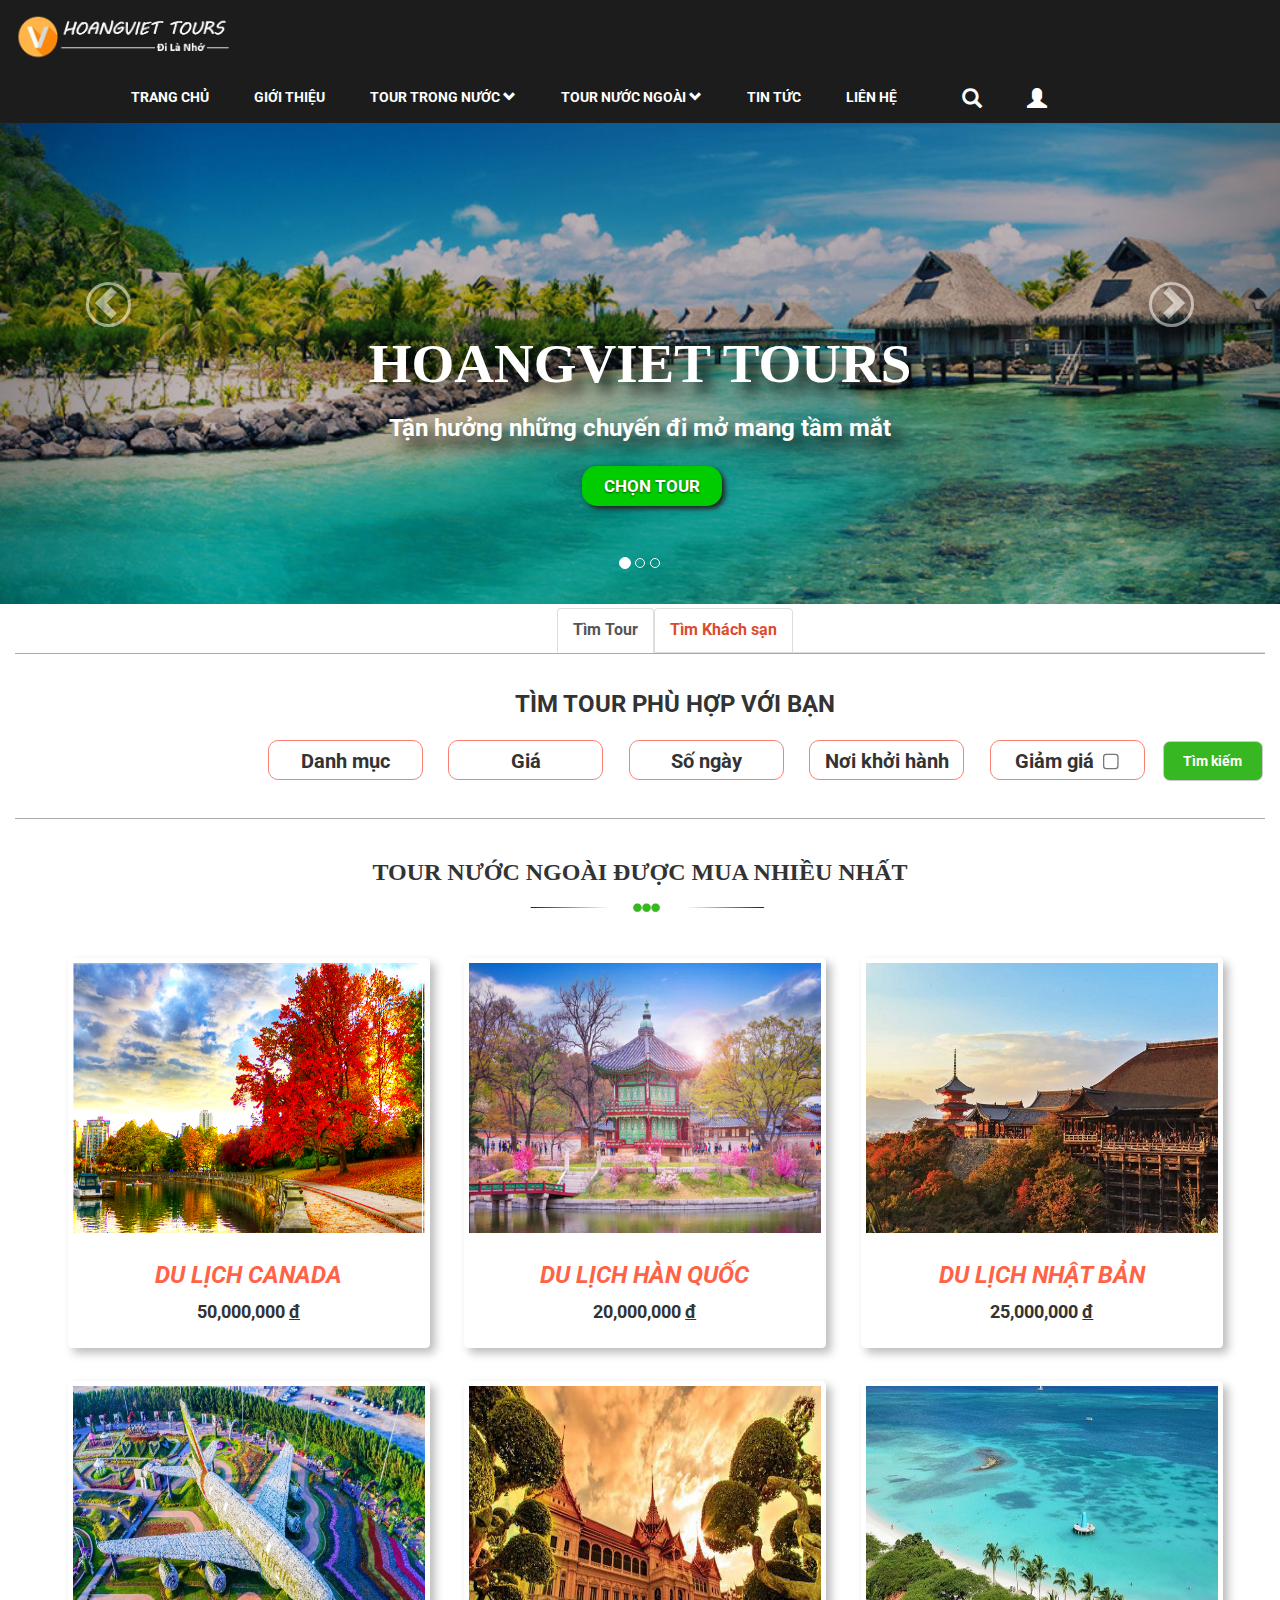
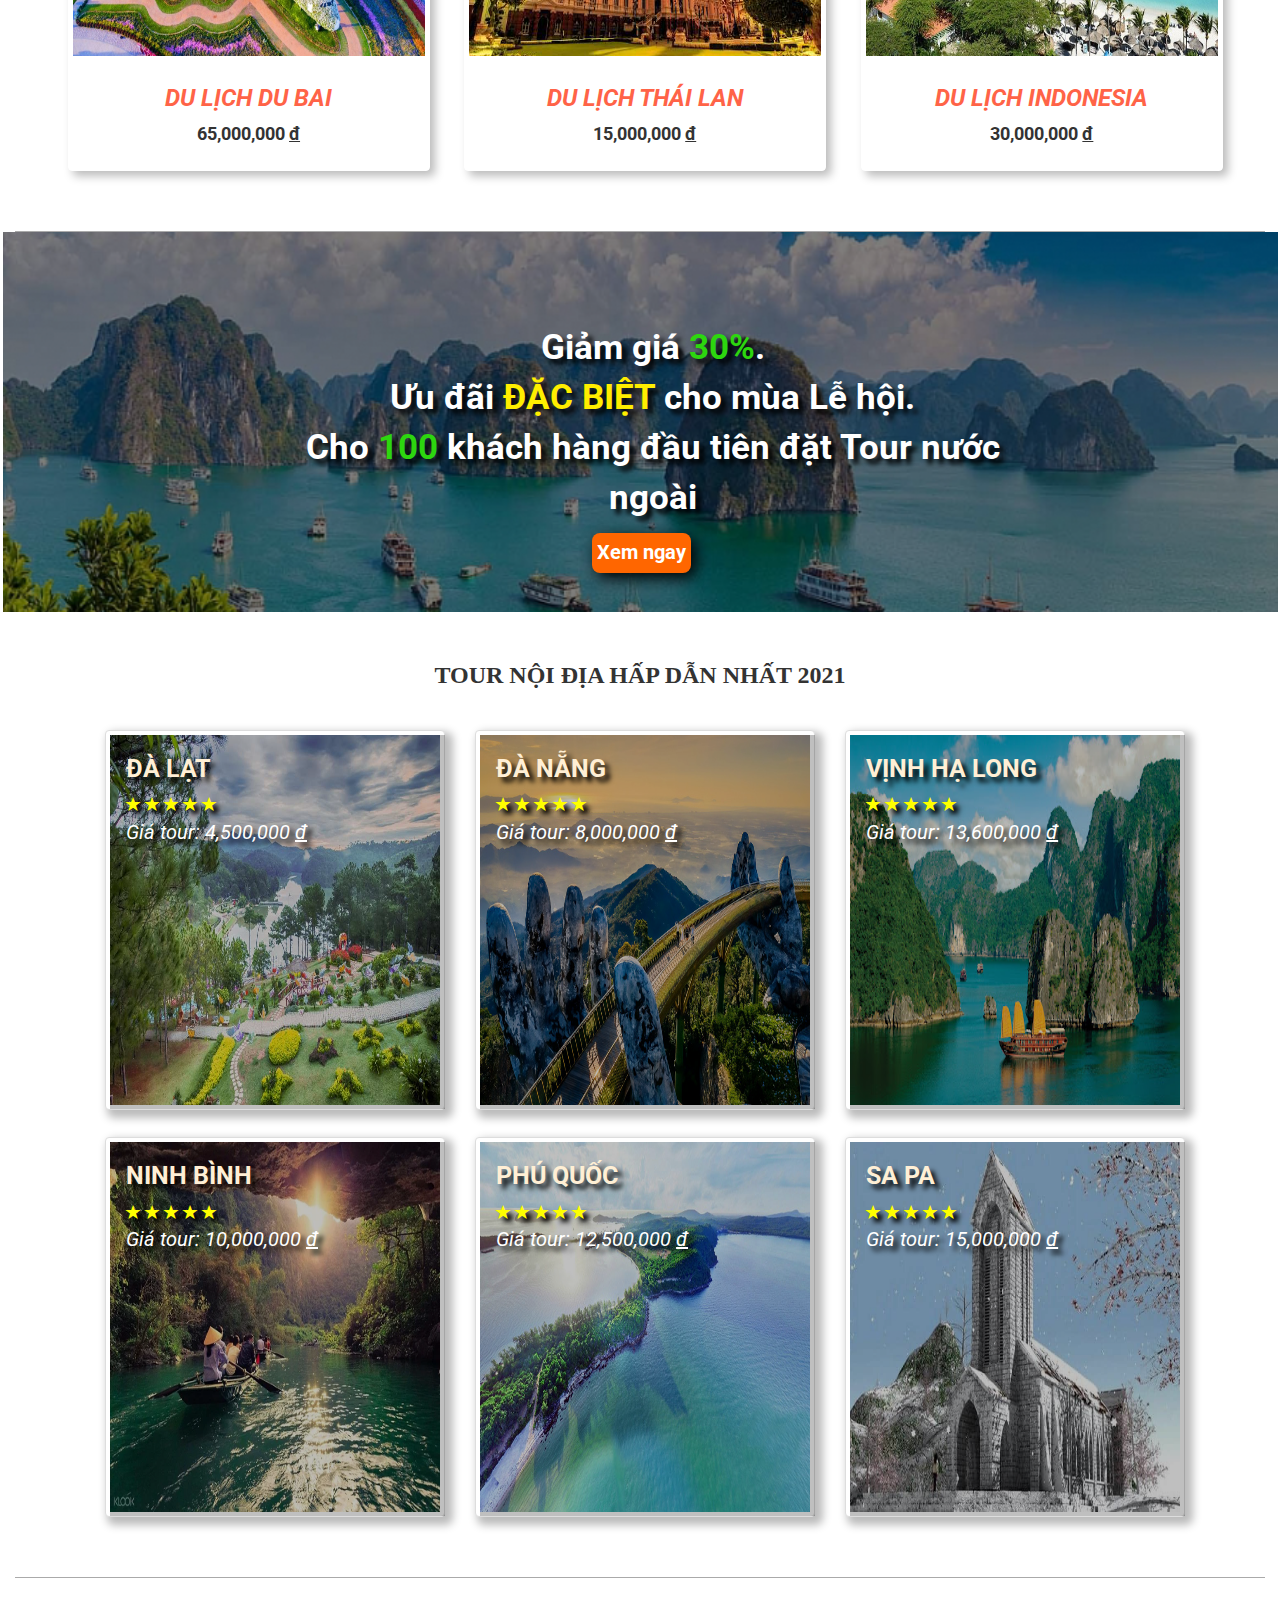
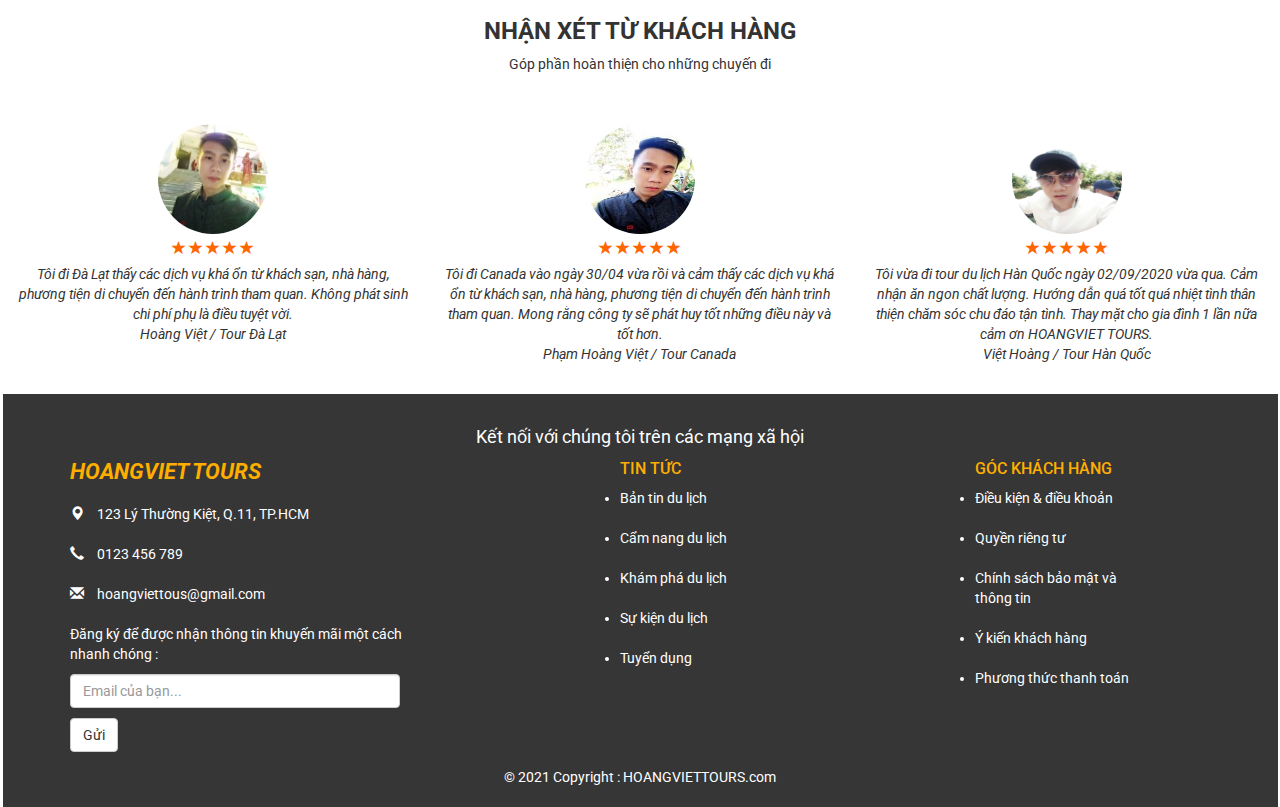
==== index.html @ 5789f484 "change file name Trangchu => index" ====
<!doctype html />
<html>
	<head>
		<meta charset=UTF-8>
		<meta name= "description" content = "Lập trình web font-end ">
		<meta name= "keywords" content= "HTML, CSS, XML, JavaScript">
		<meta name = "author" content = "Phạm Hoàng Việt">

		<link rel="icon" type="image/png" href="./image/v.png">
       <!--- <link rel="stylesheet" type="text/css" href="./css/dinhdang.css">-->

        <link rel="stylesheet" href="https://pro.fontawesome.com/releases/v5.10.0/css/all.css" integrity="sha384-AYmEC3Yw5cVb3ZcuHtOA93w35dYTsvhLPVnYs9eStHfGJvOvKxVfELGroGkvsg+p" crossorigin="anonymous"/>
        <link rel="stylesheet" href="./bootstrap-3.4.1-dist/css/bootstrap.css">
        <script src="./bootstrap-3.4.1-dist/js/jquery.min.js"></script>
        <script src="./bootstrap-3.4.1-dist/js/bootstrap.js"></script>
        <script src="./bootstrap-3.4.1-dist/js/less-1.7.0.min.js"></script>
       
		<title>Phạm Hoàng Việt </title>

<!----================================================================================================================-->
        <!--CSS-->
        <style>
            @import url('https://fonts.googleapis.com/css2?family=Roboto&display=swap');
            html,body{
                font-family: 'Roboto', sans-serif;
              /*font-family: 'Cabin', sans-serif;*/
                overflow-x: hidden;
            }
            *{
                margin: 0px;
                padding: 0px;
            }
/*================================================================================================================*/
     /* 1. định dạng phần navbar*/
            .navbar .menu .navbar-header img{    /*hình logo*/
                width: 220px;
                margin-top: 6%;
                margin-left: 6%;
            }
            .navbar .menu{
                height: 78px;
            }
            .navbar{
                background-color: #1C1C1C !important;
                width: 100%;
                position: fixed;
                border: 1px solid #1C1C1C;
                z-index: 10;
                border-radius: 0px;
 

            }
            .navbar-collapse .navbar-nav .nav-item .nav-link{  /*khoảng cách trái giữa các item navbar + màu chữ*/
                margin-right: 15px;
                color: #fff;
            }
            
         /*   .navbar-brand{           /*định dạng logo thương hiệu*
                margin-top: 10px;              
            }*/

        
            .navbar-collapse .navbar-nav .nav-item .icon{       /*kích thước 2 icon navbar*/
                font-size: 20px;
            }
            .navbar-collapse .navbar-nav{    /*thành phần menu cách trái*/
                position: relative;
                margin-left: 8%;
                margin-top: 1%;
            }
            .navbar-collapse .navbar-nav .nav-item .nav-link .glyphicon-chevron-down{        /* tour icon xổ xuống*/
                font-size: 13px;
            }

            .sub-timkiem{               /*thẻ li tìm kiếm*/
                position: relative;   
                margin-left: 20px;            
            }
            .o-timkiem{     /*phần tìm kiếm bị ẩn*/
                display: none;  /*ẩn ô tìm kiếm*/
                position: absolute;
                z-index: 1;

                width: 300px;
                height: 100px;
                background-color: #fff;
                margin-left: -170px;
                border-radius: 10px;
                box-shadow: 3px 3px 10px 2px #333333;
            }
            .o-timkiem input{       /*ô nhập nội dung tìm kiếm*/
                width: 190px;
                height: 40px;
                margin: 30px 0px 0px 20px;
                border: 2px solid #BEBEBE;
                border-radius: 5px;
               
            }
            .o-timkiem a .nut-tk{         /*nút bấm tìm kiếm*/
                width: 40px;
                height: 39px;
                background-color: #ffee00;
                padding-top: 12px;
                border-radius: 5px;
                box-shadow: 3px 3px 5px #b8b6b6;
                display: inline-block;      /*để định dạng chiều rộng*/
            }
            .o-timkiem a .nut-tk:hover{
                background-color: #e7d802;
            }
            .o-timkiem a .nut-tk .glyphicon-search{     /*icon tìm kiếm của phần ẩn*/
                margin-left: 13px;
                color: #000;
            }

            .sub-timkiem:hover .o-timkiem{      /*hover hiện ô tìm kiếm*/
                display: block;
    
            }

            .navbar-nav .nav-link::after{       /*tạo phần tử ảo after trên a */
                content: "";
                height: 5px;
                width: 0px;
                background: red;
                position: absolute;
                bottom: 8px;
                left: 0px;
                transition: 0.5s ease-in-out;
            }
            .navbar-nav .nav-link:hover::after{     /*hover vào phần tử ảo tác động đến a */
                width: 43%;
                transform:translateX(100%) ;
            }

            .sub-menu{                  /* đặt li TOUR TRONG NƯỚC làm móc cha */
                position: relative;
             /*   display: inline-block;*/
            }
            .dropdown-content{          /* ẩn nội dung dropdown */
                display: none;  
                position: absolute;
                z-index: 1;      /*để nội dung hiện nằm trên slide*/
            }
            .sub-menu:hover .dropdown-content{      /*hover hiện sub menu*/
                display: block;
            }

            .navbar-collapse .navbar-nav .nav-item .dropdown-content{   /*định dạng kích thước sub menu*/
                background-color: #000;
                width: 250px;
                height: 430px;
                padding: 20px;
                border-radius: 10px;
                border: 1.5px solid #DDDDDD;
            }
            .navbar-collapse .navbar-nav .nav-item .dropdown-content .dropdown-item{    /*định dạng text trong sub menu*/
                color: #fff;
                font-size: 15px;
                font-weight: bold;
                text-decoration: none;
                margin: 0px;
               
            }
            .navbar-collapse .navbar-nav .nav-item .dropdown-content .dropdown-item:hover{
                color:tomato;
            }

            /*icon user khách hàng*/
            .login{                     /*phần chứa icon và phần ẩn(đăng nhập + đăng ký)*/
                position: relative; 
            }
            .login .dk-and-dn{          /*phần ẩn 'đăng nhập + đăng ký' ẩn*/
                display: none;
                width: 150px;
                height: 100px;
                position: absolute;
                z-index: 1;
                background-color: #fff;
                margin-left: -80px;
                padding-top: 20px;
                border-radius: 10px;
            }
            .login .dk-and-dn p{    /*chữ đăng ký + đăng nhập*/
                color: #000;
                font-size: 16px;
                margin-left: 15px;
            }
            .login .dk-and-dn a{    /*thẻ a chứa chứa 2 chữ đăng ký + đăng nhập*/
                text-decoration: none; 
            }
            .login .dk-and-dn div:hover{  /*div chứa a (2 chữ)*/
                background-color: #DDDDDD;
            }
            .login:hover .dk-and-dn{    /*hover hiện option đăng nhập*/
                display: block;
            }

/*================================================================================================================*/
    /* 2. định dạng phần slide*/
            .carousel{  
                margin-left: -15px;     /*ép sát lề trái 15px*/
                margin-right: -15px;
                margin-top: -21px;
                margin-bottom: 20px;
                position: relative;
            }
            .carousel .carousel-inner .item::before{  /*làm mờ ảnh trong slide*/
                content:'';
                position: absolute;
                width: 100%;
                height:100%;
                background: rgba(0,0,0,0.25);
            }

            .item img{          /*định dạng ảnh trong slide*/
                width: 100%;                          
            } 

            .carousel .carousel-inner .item .carousel-caption h1{  /*định dạng text trên slide*/
                margin-top: -220px; 
                font-size: 55px;
                font-family: 'Dancing Script', cursive;
                text-shadow: 10px 10px 15px #000;
            }
            .carousel .carousel-inner .item .carousel-caption h3{
                text-shadow: 10px 10px 15px #000;
            }
            .carousel .carousel-inner .item .carousel-caption .chontour{    /* định dạng nút chọn tour*/
                width: 140px;
                height: 40px;
                margin-top: 25px;
                margin-left: 42.5%;
                background-color: #00CC00;
                border-radius: 15px;  
                box-shadow: 3px 3px 5px #222222; 
                padding-top: 8px;  

            }
            .carousel .carousel-inner .item .carousel-caption .chontour a{    /* định dạng chữ 'chọn tour' trong nút*/
                color: #fff;
                text-decoration: none;
                font-size: 17px;       
            }
            .carousel .carousel-inner .item .carousel-caption .chontour:hover{
                background-color: #34a320;      /*hover nút chọn tour*/
            }
            .carousel .carousel-control .glyphicon{     /*định dạng border cho icon điều khiển trên slide*/
                width: 45px;
                height: 45px;
                border:#fff 3.5px solid;
                border-radius: 50%;  
                font-size: 35px;                 
            }

            .carousel .carousel-indicators{     /*định dạng 3 chấm thành phần slide nằm dưới menu-top nav*/
                position: absolute;
                z-index:1;
            }
 
/*================================================================================================================*/
    /* 3. định dạng phần Tab*/
            .nav-tabs{      /*định dạng 2 lựa chọn tab*/
                margin-left: 43.5%;
                margin-top: -1.3%;
                text-align: center;                
            }
            .nav-tabs li{       /*định dạng nội dung 2 tab*/
                border:#AAAAAA 1px solid;
                border-top-left-radius: 5px;
                border-top-right-radius: 5px;
                font-size: 15px;
                font-weight: bold;
                margin-left: -2px;
                border: none;
            }
            .nav-tabs li a{     /*màu chữ 2 tab*/
                color:rgb(218, 76, 50);
                border: 1px solid #dddddd;
                font-size: 16px;
            }
            .nav-tabs li a:hover{       /* hover 2 tab*/
                color: #fff;
                background-color: #37b721;
            }

            .tab-content{       /*định dạng nội dung của tab*/
                background-color:#fff ;
                position: relative;
                border-bottom: 1.5px solid #AAAAAA;
                border-top: 1.5px solid #AAAAAA;
            } 
            .tab-content .tab-pane{     /*phần chứa all nội dung tab*/
                margin-left: 40%;
                padding-bottom: 3%;
            }
            .tab-content .tab-pane .form-check{     /*định dạng cho phần tử tab*/
                border: 1px solid salmon;
                margin-left: 3%;
                width: 155px;
                height: 40px;
                padding-top: 0.8%;
                display: inline-block;
                font-size: 20px;
                font-weight: bold;
                text-align: center;
                border-radius: 10px;
            }
            .tab-content .tab-pane .danhmuc{      /*định dạng phần tử danh mục */
                margin-left: -33%;
            }

            .tab-content .tab-pane .tab-tieude{     /*định dạng cho tiêu đề tìm tour h3*/
                margin-top: 5%;
                margin-bottom: 3%;
            }
            .tab-content .tab-pane .tab-tieude-1{     /*định dạng cho tiêu đề tìm khách sạn h3*/
                margin-top: 5%;
                margin-left: -30px;
                margin-bottom: 3%;
            }
            .form-check{                  /* đặt div form-check làm móc cha */
                position: relative;
               /* display: inline-block;*/
            }


            .tab-content .tab-pane .option{          /* định dạng phần tử ẩn */
                background-color: #F5F5F5;
                border: 1px solid salmon;
                border-radius: 10px;
                width: 250px;
                height: 300px;
                padding-top: 10px;
                font-size: 16px;
                display: none;      /* ẩn nội dung check */
                position: absolute;
                z-index: 1; 
                margin-top: -5px;  /*để nội dung hiện nằm trên */
            }

            .tab-content .tab-pane .option .gia{    /*định dạng nội dung giá*/
                text-align-last: justify;      /*canh đều phía sau nội dung*/
                margin-left: 10px;
                margin-top: 10px;
            }
          
            .tab-content .tab-pane .option label{       /*canh trái all nội dung check*/
                margin-left: -40px;
            }

            .tab-content .tab-pane .option .checkbox .sub{  /*định dạng nội dung sub checkbox*/
                margin-left: 110px;
                text-align: justify; 
                
            }
            .tab-content .tab-pane .songay{    /*định dạng cho khung ẩn số ngày*/
                width: 200px;
                height: 290px;
            }
            .tab-content .tab-pane .option .songay .sub div{    /*khoảng cách trái của item 'số ngày' */
                margin-left: -30px;  
                margin-bottom: 10px;         
            }
            .tab-content .tab-pane .nkh{  /*định dạng khung ẩn nơi khởi hành*/  
                height: 110px;
                width: 200px;
            }
            .tab-content .tab-pane .nkh .sub div{    /*khoảng cách trái của item 'nơi khởi hành' */
                margin-left: -30px;           
            }

            .tab-content .tab-pane .giamgia input[type="checkbox"]{  /*kích thước ô check giảm giá*/
                zoom: 1.3;
                margin-left: 3px;
                margin-top: -2px;
                vertical-align: middle;      /*định dạng cho ô style check nằm giữa với text*/
            }

            .form-check:hover .option{      /*hover hiện danh sách check*/
                display: block;
            }

            .tab-pane .timkiem{     /*định dạng nút tìm kiếm tour*/
                background-color:#37b721;
                color: white;
                font-weight: bold;
                width: 100px;
                height: 40px;
                margin-top: -0.9%;
                margin-left: 2%;
                border-radius: 7px;
            }

            .tab-pane .timkiem-ks{     /*nút tìm kiếm khách sạn*/
                background-color:#37b721;
                color: white;
                font-weight: bold;
                width: 100px;
                height: 40px;
                margin-top: -8px;
                margin-left: 2%;
                border-radius: 7px;
            }
            .tab-pane .timkiem-ks:hover{       /*hover nút tìm kiếm-khách sạn*/
                background-color: #ff6600;
                color: #000;
            }
            .tab-pane .timkiem:hover{       /*hover nút tìm kiếm-tour*/
                background-color: #ff6600;
                color: #000;
            }

            .tab-content .tab-pane .loai-ks{    /*định dạng cho khung ẩn loại khách sạn*/
                width: 230px;
                height: 200px;
            }
            .tab-content .tab-pane .option .checkbox .sub-2{  /*định dạng nội dung loại khách sạn sub checkbox*/
                margin-left: 80px;
                text-align: justify;           
            }
            .tab-content .tab-pane .loai-giuong{        /*định dạng khung ẩn loại giường*/
                height: 110px;
                width: 180px;
            }
            .tab-content .tab-pane .loai-khachsan{      /*khoảng cách trái của phần tử loại khách sạn*/
                margin-left: -13%;
            }
            .tab-content .tab-pane .form-check:hover{    /*hover đổi màu nút nội trong tab*/
                background-color: #FFFF99;  
            }

/*================================================================================================================*/
     /* 4. định dạng thumbnail hộp thông tin sản phẩm*/

            .content-sanpham .row{      /*định dạng 2 khối row*/
               margin-left: 3%;
               margin-top: 1%;
            }

            .content-sanpham .row .thumbnail-sanpham .thumbnail{    /*định dạng cho khối thumbnail*/
                width: 95.5%;  

                border: 1px solid white;
                box-shadow: 5px 5px 10px #BBBBBB;  

            }
            .content-sanpham .row .thumbnail-sanpham .thumbnail a img{  /*hình sản phẩm*/
                width: 100%;
                height: 270px;
            }
            .content-sanpham .row .thumbnail-sanpham .nhatban{      /*khoảng cách trái thumbnail nhật bản*/
                margin-left: -25px;
            }
            .content-sanpham .row .thumbnail-sanpham .indo{      /*khoảng cách trái thumbnail indo*/
                margin-left: -25px;
            }
            .content-sanpham .row .thumbnail-sanpham .hanquoc{      /*khoảng cách trái thumbnail hàn quốc*/
                margin-left: -13px;
            }
            .content-sanpham .row .thumbnail-sanpham .thailan{      /*khoảng cách trái thumbnail thái lan*/
                margin-left: -13px;
            }
            .content-sanpham .row .thumbnail .caption{      /*định dạng nội dung caption*/
                text-align: center;
            }

            .content-sanpham .row .thumbnail-sanpham .thumbnail .caption h3{ /*màu chữ caption*/
                color:tomato;
            }
            .content-sanpham .row .thumbnail-sanpham .thumbnail .caption p{  /*định dạng giá tiền*/
                font-size: 18px;
            }

            .content-sanpham .tieude-sanpham{   /*định dạng tiêu đề "tour mua nhiều nhất"*/
                font-family: 'Dancing Script', cursive;
                text-align: center;
                padding-top: 20px;                
            }
            .content-sanpham .image-khoangcach img{     /*hình khoảng cách*/
                width: 20%;
                margin-left: 40.6%;       
                margin-bottom: 2%;
            }
            .content-sanpham .row .thumbnail-sanpham .thumbnail a img:hover{    /*hover phóng to hình*/
                transform:scale(1.05);
                transition: linear 0.4s;
                border-radius: 27%;               
            }

            .content-sanpham{       /*đường kẻ cuối thành phần sản phẩm nước ngoài*/
                border-bottom: 1.5px solid #AAAAAA;
                padding-bottom: 40px;
            }

/*================================================================================================================*/
    /* 5. định dạng phần khuyến mãi*/

            .container-khuyenmai{
                position: relative;
                width: 102%;        /*tạo full màn hình theo chiều ngang*/
                margin-left: -1%;
                
            }
            .container-khuyenmai .image-km{     /*định dạng hình nền khối khuyến mãi*/
                background-image: url('./image/12.png');
                background-size: cover;
                width: 100%;
                height: 380px;
            }

            .container-khuyenmai .image-km::before{  /*làm mờ ảnh */
                content:'';
                position: absolute;
                width: 100%;
                height:100%;
                background: rgba(0,0,0,0.5);
            }
            .container-khuyenmai .content-km{       /*định dạng khối nội nội dung*/
                position: absolute;
                width: 60%;
                top: 24%;
                left: 21%;
                text-align:center;
                font-size: 35px;
                color: #fff;
                text-shadow: 5px 5px 5px #000;
            }
            .container-khuyenmai .content-km .nut-link{     /*định dạng nút link 'xem ngay' */
                width: 13%;
                height: 40px;
                margin-left: 42%;
                padding-top: 5px;
                font-size: 20px;
                background-color: #ff6600;
                border-radius: 8px;
                box-shadow: 5px 5px 15px #000;
            }
            .container-khuyenmai .content-km .nut-link a{    /*edit chữ 'xem ngay' */
                color: #fff;
                text-decoration: none;
                text-shadow: none; /*bỏ đổ bóng */

            }

            .container-khuyenmai .content-km .nut-link:hover{   /*hover đỏi màu nút link "xem ngay"*/
                background-color: #c24f03;
            }
            .container-khuyenmai .content-km span{ /*màu của text " 30% + 100 khách hàng"*/
                color:#2dd60f;
            }
            .container-khuyenmai .content-km .uudai{ /*màu của text "ưu đải" */
                color:#ffee00;
            }

 /*================================================================================================================*/
    /* 6. định dạng phần tour nội địa*/
            
            .sanpham-trongnuoc .tieude-sp-tn{      /*định dạng 2 khối row*/
                font-family: 'Dancing Script', cursive;
                margin-top: 4%;
                text-align: center;
            }
            .sanpham-trongnuoc .slide-tour-noidia .r1{      /*định dạng row 1 */
                padding-top: 2.5%;
                padding-bottom: 3%;
            }
            .sanpham-trongnuoc .slide-tour-noidia .row{ /*KHẢNG CÁCH TRÁI CỦA 2 ROW*/
                margin-left: 6%;
            }

            .sanpham-trongnuoc .slide-tour-noidia .row .content-row{    /*định dạng khung chứa hình*/
                width: 31.1%;
                height: 370px;
            }

            .sanpham-trongnuoc .slide-tour-noidia .row .content-row .thumbnail .hinh img{ /*định dạng hình*/
                width: 100%;
                height: 370px;
            }
            .sanpham-trongnuoc .slide-tour-noidia .row .content-row .thumbnail{
                box-shadow: 5px 5px 8px 3px #BBBBBB;
                position: relative;   /*đặt thẻ a thumbnail làm móc để định dạng chứ nằm trên hình*/
            }
            .sanpham-trongnuoc .slide-tour-noidia .row .content-row .thumbnail .caption-noidia{
                position: absolute;     /*định dạng nội dung trên hình*/
                top: 0;
                left: 0;
                color: #fff;
                margin-left: 20px;      
                margin-top: 20px;
                font-size: 20px;
                text-shadow: 5px 5px 5px #000;
            }
            .sanpham-trongnuoc .slide-tour-noidia .row .content-row .thumbnail .hinh:hover{
                transform: scale(1.05);             /*hover hiệu ứng ảnh*/
                transition: linear 0.5s;
            }
            .sanpham-trongnuoc .slide-tour-noidia .row .content-row .thumbnail .hinh::before{  
                /*làm mờ ảnh trong slide*/
                content:'';
                position: absolute;
                width: 99%;
                height: 99%;
                background: rgba(0,0,0,0.25);
            }
            .sanpham-trongnuoc .slide-tour-noidia .row .content-row .thumbnail .caption-noidia .ten{
                color:#FFEFD5;      /*ĐỊNH DẠNG TÊN TỈNH*/
                font-size: 25px;
            }
            .sanpham-trongnuoc .slide-tour-noidia .row .content-row .thumbnail .caption-noidia .icon-danhgia{
                color: #FFFF00;
                font-size: 15px;
            }
            .sanpham-trongnuoc{
                border-bottom: 1px solid #AAAAAA;
                padding-bottom: 70px;
            }

/*================================================================================================================*/
    /* 7. phần nhận xét của khách hàng*/
            .nhanxet{
              /*  background-color: #DDDDDD;*/
                padding-top: 20px;
                padding-bottom: 20px;
              /*  border-bottom: #AAAAAA 2px solid;*/
            }
            .nhanxet .tieude-nx{    /*tiêu đề*/
                text-align: center;
                padding-bottom: 40px;
            }
            .nhanxet .avatar .row .anh{
                text-align: center;
            }
            .nhanxet .avatar .row .anh img{      /*hình*/
                width: 110px;
                height: 110px;
            }
            .nhanxet .avatar .row .anh .danhgia-nx{ /* icon đánh giá*/
                color:#ff6600;
                margin-top: 5px;
                margin-bottom: 5px;;
            }

/*================================================================================================================*/
        /* 8. fooer*/

            /*phần icon liên kết mạng xã hội*/
            .d-flex{
                padding-top: 30px;
                width: 102%;
                margin-left: -1%;
                background-color: #363636;
            }
            .d-flex .d-lg-block span{   /*tiêu đề liên kết mạng xã hội*/
                font-size: 18px;
                color: #fff;
            }
            .d-flex .icon-mangxakoi .text-reset .fab{   /*định dạng icon mạng xã hội*/
                font-size: 30px;
                margin: 20px;
                color: #BEBEBE;
                 
            }
            .d-flex .icon-mangxakoi .text-reset .fa-facebook-f:hover{
                color: #4064ac;     /*hover icon*/
            }
            .d-flex .icon-mangxakoi .text-reset .fa-twitter:hover{
                color: #1c9cea;     /*hover icon*/
            }
            .d-flex .icon-mangxakoi .text-reset .fa-google:hover{
                color: #dd4b39;     /*hover icon*/
            }
            .d-flex .icon-mangxakoi .text-reset .fa-instagram:hover{
                color: #ad30b7;     /*hover icon*/
            }
            .d-flex .icon-mangxakoi .text-reset .fa-youtube:hover{
                color: #ff0000;     /*hover icon*/
            }

            /*phần thông tin công ty*/
            .all-thongtin{
                color:#fff;
                background-color: #363636;
                width: 102%;
                margin-left: -1%;
               /* padding-top: 0px;*/
            }
            .all-thongtin .container .row .thongtin-lienhe{ /*phần khung chứa thông tin liên hệ công tin*/
                text-align:initial;
                
            }
            .all-thongtin .container .row .thongtin-lienhe h6{
                font-size: 22px;        /*tên công ty*/
                padding-bottom: 10px;
                color:rgb(255, 174, 0);
            }
            .all-thongtin .container .row .thongtin-lienhe .link-lienhe a{
                text-decoration: none;      /*phần link liên hệ của công ty*/
                margin-left: 10px;
                color:#fff;
            }
            .all-thongtin .container .row .thongtin-lienhe .link-lienhe a:hover{
                color:rgb(255, 174, 0);        /* hover phần link liên hệ của công ty*/
            }
            .all-thongtin .container .row .thongtin-lienhe .form-group{
                width: 330px;   /*form email*/
            }
            .all-thongtin .container .row .thongtin-lienhe .form-group button{
                margin-top: 10px;       /*nút gửi*/
            }
            .all-thongtin .container .row .thongtin-lienhe .form-group button:hover{
                background-color: rgb(255, 174, 0);
            }


            /*phần 'tin tức' + 'góc khách hàng'*/
            .all-thongtin .container .row .tieude-tt{   /*phần khung chứa 'tin tức' + 'góc khách hàng' + 'tour phổ biến'*/
                text-align: initial;
                margin-left: 160px;

            }
            .all-thongtin .container .row .tieude-tt h6{   /*chữ tin tức*/
                font-size: 16px;
                color:rgb(255, 174, 0);
            }

            .all-thongtin .container .row .tieude-tt ul li a{  
                text-decoration: none;      /*định dạng thẻ a chung cho 'tin tức' và 'khách hàng'*/
                color: #fff;
            }
            .all-thongtin .container .row .tieude-tt ul li a:hover{
                color:rgb(255, 174, 0);
            }

            /*phần bản quyền*/
            footer .banquyen{
                padding-bottom: 20px;
                background-color: #363636;
                color: #fff;
                width: 102%;
                margin-left: -1%;
            }

        </style>
	</head>

	<body>
         <!-- slide chuyển ảnh + navbar -->
<!--================================================================================================================================-->
              <!-- 1. menu navbar header-->
            <nav class="navbar navbar-default sticky-top">
                <div class="menu">
                    <div class="navbar-header">
                        <button type="button" class="navbar-toggle collapsed" data-toggle="collapse" data-target="#bs-example-navbar-collapse-1" aria-expanded="false">
                            <span class="sr-only">Toggle navigation</span>
                            <span class="icon-bar"></span>
                            <span class="icon-bar"></span>
                            <span class="icon-bar"></span>
                        </button>
                        <a href="./admin.html"><img src="./image/logo_dark.PNG"></img></a>
                     <!----   <a class="navbar-brand" href="#">HOANGVIET TOURS</a>-->
                    </div>

                    <div class="collapse navbar-collapse" id="bs-example-navbar-collapse-1">
                          <ul class="nav navbar-nav">
                                <li class="nav-item">
                                    <a class="nav-link trangchu" href="#"><b>TRANG CHỦ</b></a>
                                </li>
                                <li class="nav-item">
                                    <a class="nav-link gioithieu" href="#"><b>GIỚI THIỆU</b></a>
                                </li>
                                <li class="nav-item sub-menu">
                                    <a class="nav-link" href="#"><b>TOUR TRONG NƯỚC</b>
                                        <span class="glyphicon glyphicon-chevron-down" aria-hidden="true"></span>
                                    </a>
                                    <div class="dropdown-content">
                                        <a class="dropdown-item" href="#">Du lịch Phú Quốc</a>
                                        <div class="dropdown-divider"><hr></div>
                                        <a class="dropdown-item" href="#">Du lịch Đà Lạt</a>
                                        <div class="dropdown-divider"><hr></div>
                                        <a class="dropdown-item" href="#">Du lịch Hạ Long</a>
                                        <div class="dropdown-divider"><hr></div>
                                        <a class="dropdown-item" href="#">Du lịch Côn Đảo</a>
                                        <div class="dropdown-divider"><hr></div>
                                        <a class="dropdown-item" href="#">Du lịch SaPa</a>
                                        <div class="dropdown-divider"><hr></div>
                                        <a class="dropdown-item" href="#">Du lịch Ninh Bình</a>
                                        <div class="dropdown-divider"><hr></div>
                                        <a class="dropdown-item" href="./sanpham_trongnuoc.html">Du lịch Đà Nẵng</a>
                    
                                    </div>
                                </li>
                                <li class="nav-item sub-menu">
                                    <a class="nav-link" href="./danhmucsanpham.html"><b>TOUR NƯỚC NGOÀI</b>
                                        <span class="glyphicon glyphicon-chevron-down" aria-hidden="true"></span>
                                    </a>
                                    <div class="dropdown-content">
                                        <a class="dropdown-item" href="./sanpham.html">Du lịch Hàn Quốc</a>
                                        <div class="dropdown-divider"><hr></div>
                                        <a class="dropdown-item" href="#">Du lịch Nhật Bản</a>
                                        <div class="dropdown-divider"><hr></div>
                                        <a class="dropdown-item" href="#">Du lịch Canada</a>
                                        <div class="dropdown-divider"><hr></div>
                                        <a class="dropdown-item" href="#">Du lịch Thái Lan</a>
                                        <div class="dropdown-divider"><hr></div>
                                        <a class="dropdown-item" href="#">Du lịch Singapore</a>
                                        <div class="dropdown-divider"><hr></div>
                                        <a class="dropdown-item" href="#">Du lịch Indonesia</a>
                                        <div class="dropdown-divider"><hr></div>
                                        <a class="dropdown-item" href="#">Du lịch DuBai</a>
                                    </div>
                                </li>   
                                <li class="nav-item">
                                    <a class="nav-link" href="#"><b>TIN TỨC</b></a>
                                </li>
                                <li class="nav-item lienhe">
                                    <a class="nav-link" href="#"><b>LIÊN HỆ</b></a>
                                </li>

                                <li class="nav-item sub-timkiem">
                                   
                                        <a class="nav-link icon icon1" href="#">
                                            <span class="glyphicon glyphicon-search" aria-hidden="true"></span>                            
                                        </a>

                                        <div class="o-timkiem"> <!--ẩn-->
                                            <input type="text" name="o-timkiem" id="o-timkiem" placeholder="  Nhập nội dung..." />
                                            <a href="#">
                                                    <span class="nut-tk">
                                                        <span class="glyphicon glyphicon-search" aria-hidden="true"></span>
                                                    </span>
                                            </a> 
                                        </div>
                                   
                                </li>
                                <li class="nav-item login">
                                    <a class="nav-link icon icon2" href="#">
                                        <span class="glyphicon glyphicon-user" aria-hidden="true"></span>
                                    </a>

                                    <div class="dk-and-dn">
                                        <div>
                                            <a href="./khachhang_dangnhap.html">
                                                
                                                <p><span class="glyphicon glyphicon-log-in" aria-hidden="true"></span>&nbsp; Đăng nhập</p>
                                            </a>
                                        </div>
                                        <div>
                                        <a href="./khachhang_dangky.html"><p><i class="fas fa-plus"></i>&nbsp; Tạo tài khoản</p></a>
                                        </div>
                                    </div>
                                </li>
                          </ul>
                          
                    </div>
                </div> <!-- /.container-fluid -->
            </nav>
        
<!--================================================================================================================================-->
              <!-- 2. Carousel -->
         <div class="container-fluid">
            <div id="carousel-example-generic" class="carousel slide" data-ride="carousel">
                <!-- Indicators -->
                <ol class="carousel-indicators">
                    <li data-target="#carousel-example-generic" data-slide-to="0" class="active"></li>
                    <li data-target="#carousel-example-generic" data-slide-to="1"></li>
                    <li data-target="#carousel-example-generic" data-slide-to="2"></li>
                </ol>
            
                <!-- Wrapper for slides -->
                <div class="carousel-inner" role="listbox">
                    <div class="item">
                        <img src="./image/2.png" alt="...">
                        <div class="carousel-caption">
                            <h1><b>HOANGVIET TOURS</b></h1>
                            <h3><b>Tận hưởng những chuyến đi mở mang tầm mắt</b></h3>
                            <div class="chontour">
                                <a href="./danhmucsanpham.html"><b>CHỌN TOUR</b></a>
                            </div>
                        </div>
                    </div>
                    <div class="item active">
                        <img src="./image/3.png" alt="...">
                        <div class="carousel-caption">
                            <h1><b>HOANGVIET TOURS</b></h1>
                            <h3><b>Tận hưởng những chuyến đi mở mang tầm mắt</b></h3>
                            <div class="chontour">
                                <a href="./danhmucsanpham.html"><b>CHỌN TOUR</b></a>
                            </div>
                        </div>
                    </div>               
                    <div class="item">
                        <img src="./image/4.png" alt="...">
                        <div class="carousel-caption">
                            <h1><b>HOANGVIET TOURS</b></h1>
                            <h3><b>Tận hưởng những chuyến đi mở mang tầm mắt</b></h3>
                            <div class="chontour">
                                <a href="./danhmucsanpham.html"><b>CHỌN TOUR</b></a>
                            </div>
                        </div>
                    </div>
                </div>
            
                <!-- Controls -->
                <a class="left carousel-control" href="#carousel-example-generic" role="button" data-slide="prev">
                    <span class="glyphicon glyphicon-chevron-left" aria-hidden="true"></span>
                    <span class="sr-only">Previous</span>
                </a>
                <a class="right carousel-control" href="#carousel-example-generic" role="button" data-slide="next">
                    <span class="glyphicon glyphicon-chevron-right" aria-hidden="true"></span>
                    <span class="sr-only">Next</span>
                </a>
            </div>
        </div>

<!--================================================================================================================================-->
         <!-- 3. Nav tabs -->

        <div class="col-md-12">
            <ul class="nav nav-tabs" role="tablist">
                <li role="presentation" class="active">
                    <a href="#timtour" aria-controls="home" role="tab" data-toggle="tab">Tìm Tour</a>
                </li>
                <li role="presentation">
                    <a href="#hotel" aria-controls="profile" role="tab" data-toggle="tab">Tìm Khách sạn</a>
                </li>
            </ul>
        
            <!--nội dung Tab panes -->
            <div class="tab-content">
                <div role="tabpanel" class="tab-pane active" id="timtour">
                    <h3 class="tab-tieude td-1"><b>TÌM TOUR PHÙ HỢP VỚI BẠN</b></h3>
                    <div class="form-check danhmuc">
                        <p>Danh mục</p>
                        <div class="option">
                            <label class="checkbox check danhmuc-1">
                                <input id="danhmuc" type="checkbox" name="danhmuc" value="danhmuc"/> 
                                Trong nước <br>
                                <div class="sub">
                                    <div>  
                                        <input id="diadiem" type="checkbox" name="diadiem" value="diadiem"/> 
                                        <span>Phú Quốc</span>
                                    </div> 
                                    
                                    <div>  
                                        <input id="diadiem" type="checkbox" name="diadiem" value="diadiem"/> 
                                        <span>Đà Lạt</span>
                                    </div> 
                                    <div>  
                                        <input id="diadiem" type="checkbox" name="diadiem" value="diadiem"/> 
                                        <span>Côn Đảo</span>
                                    </div> 
                                    <div>  
                                        <input id="diadiem" type="checkbox" name="diadiem" value="diadiem"/> 
                                        <span>Đà Nẵng</span>    
                                    </div> 
                                </div> 

                                <br>

                                <input id="danhmuc" type="checkbox" name="danhmuc" value="danhmuc"/> 
                                Ngoài nước 
                                <div class="sub">
                                    <div>  
                                        <input id="diadiem" type="checkbox" name="diadiem" value="diadiem"/> 
                                        <span>Hàn Quốc</span>
                                    </div> 
                                    <div>  
                                        <input id="diadiem" type="checkbox" name="diadiem" value="diadiem"/> 
                                        <span>Nhật Bản</span>
                                    </div> 
                                    <div>  
                                        <input id="diadiem" type="checkbox" name="diadiem" value="diadiem"/> 
                                        <span>Canada</span>
                                    </div> 
                                    <div>  
                                        <input id="diadiem" type="checkbox" name="diadiem" value="diadiem"/> 
                                        <span>Thái Lan</span>    
                                    </div> 
                                </div>                
                            </label>
                        </div>
                    </div>
                    <div class="form-check">
                        <p>Giá</p>
                        <div class="option">
                            <label class="checkradio check gia">
                                <input type="radio" name="gia" value="gia" id="gia"/>
                                <span>1.000.000đ - 2.000.000đ</span>
                                <br>
                                <br>
                                <input type="radio"  name="gia" value="gia" id="gia"/>
                                <span>2.100.000đ - 5.000.000đ</span>
                                <br>
                                <br>
                                <input type="radio"  name="gia" value="gia" id="gia"/>
                                <span>5.100.000đ - 10.000.000đ</span>
                                <br>
                                <br>
                                <input type="radio"  name="gia" value="gia" id="gia"/>
                                <span>10.100.000đ - 20.000.000đ</span>
                                <br>
                                <br>
                                <input type="radio"  name="gia" value="gia" id="gia"/>
                                <span>20.100.000đ - 30.000.000đ</span>
                                <br>
                                <br>
                                <input type="radio"  name="gia" value="gia" id="gia"/>
                                <span>30.100.000đ - 50.000.000đ</span>
                                
                            </label>
                        </div>
                    </div>
                    <div class="form-check">
                        <p>Số ngày</p>
                        <div class="option songay">
                            <label class="checkbox check songay">
                                <div class="sub">
                                    <div>  
                                        <input id="songay" type="checkbox" name="songay" value="songay"/> 
                                        <span> Tour 4 ngày</span>
                                    </div>
                                    <br> 
                                    <div>  
                                        <input id="songay" type="checkbox" name="songay" value="songay"/> 
                                        <span>Tour 7 ngày</span>
                                    </div> 
                                    <br> 
                                    <div>  
                                        <input id="songay" type="checkbox" name="songay" value="songay"/> 
                                        <span>Tour 10 ngày</span>    
                                    </div> 
                                    <br> 
                                    <div>  
                                        <input id="songay" type="checkbox" name="songay" value="songay"/> 
                                        <span>Tour 15 ngày</span>    
                                    </div>
                                    <br>  
                                    <div>  
                                        <input id="songay" type="checkbox" name="songay" value="songay"/> 
                                        <span>Tour 30 ngày</span>    
                                    </div> 
                                </div>        
                            </label>
                        </div>
                    </div>
                    <div class="form-check">
                        <p>Nơi khởi hành</p>
                        <div class="option nkh">
                            <label class="checkbox check nkh">
                                <div class="sub">       
                                    <div>  
                                        <input id="nkh" type="checkbox" name="nkh" value="nkh"/> 
                                        <span>Hà Nội</span>    
                                    </div>
                                    <br>
                                    <div>  
                                        <input id="nkh" type="checkbox" name="nkh" value="nkh"/> 
                                        <span>TP.Hồ Chí Minh</span>    
                                    </div> 
                                </div>          
                            </label>
                        </div>
                    </div>
                    <div class="form-check giamgia">                          
                            <p>Giảm giá  <input id="giamgia" type="checkbox" name="giamgia" value="giamgia" /></p>
                           
                    </div>
                    <button class="btn btn-default timkiem" type="submit">Tìm kiếm</button>
                </div>

                <div role="tabpanel" class="tab-pane" id="hotel">
                    <h3 class="tab-tieude-1"><b>TÌM KHÁCH SẠN PHÙ HỢP VỚI BẠN</b></h3>
                    <div class="form-check danhmuc loai-khachsan">
                        <p>Loại khách sạn</p>
                        <div class="option loai-ks">
                            <label class="checkbox check danhmuc-1">
                                <div class="sub-2">
                                    <div>  
                                        <input id="khachsan" type="checkbox" name="khachsan" value="khachsan"/> 
                                        <span>Khách sạn 5 sao</span>
                                    </div> 
                                    <br>
                                    <div>  
                                        <input id="khachsan" type="checkbox" name="khachsan" value="khachsan"/> 
                                        <span>khách sạn 4 sao</span>
                                    </div> 
                                    <br>
                                    <div>  
                                        <input id="khachsan" type="checkbox" name="khachsan" value="khachsan"/> 
                                        <span>Khách sạn 3 sao</span>
                                    </div> 
                                    <br>
                                    <div>  
                                        <input id="khachsan" type="checkbox" name="khachsan" value="khachsan"/> 
                                        <span>Khách sạn bình dân</span>    
                                    </div> 
                                </div>                
                            </label>
                        </div>
                    </div>

                    <div class="form-check loaigiuong">
                        <p>Loại giường</p>
                        <div class="option loai-giuong">
                            <label class="checkbox check danhmuc-1">
                                <div class="sub-2 giuong">
                                    <div>  
                                        <input id="giuong" type="checkbox" name="giuong" value="giuong"/> 
                                        <span>Giường đơn</span>
                                    </div> 
                                    <br>
                                    <div>  
                                        <input id="giuong" type="checkbox" name="giuong" value="giuong"/> 
                                        <span>Giường đôi</span>
                                    </div> 
                                </div>
                            </label>
                        </div>
                    </div>
                    
                    <div class="form-check giamgia">                          
                        <p>Giảm giá <input id="giamgia" type="checkbox" name="giamgia" value="giamgia" /></p>
                    </div>
                    <button class="btn btn-default timkiem-ks" type="submit">Tìm kiếm</button>
            </div> 
        </div>

<!--================================================================================================================================-->
        <!-- 4. sản phẩm nước ngoài-->
        <div class="content-sanpham">
            <div class="tieude-sanpham">
                <h3><b>TOUR NƯỚC NGOÀI ĐƯỢC MUA NHIỀU NHẤT</b></h3>
            </div>
            <div class="image-khoangcach">
                <img src="image/11.PNG">
            </div>
            <div class="row">
                <div class="col-sm-6 col-md-4 thumbnail-sanpham">
                    <div class="thumbnail canada">
                       <a href="#"><img src="./image/5.png" alt="..."></a> 
                        <div class="caption">
                            <h3><i><b>DU LỊCH CANADA</b></i></h3>
                            <p><b>50,000,000 <u>đ</u></b></p>                          
                        </div>
                    </div>
                </div>

                <div class="col-sm-6 col-md-4 thumbnail-sanpham">
                    <div class="thumbnail hanquoc">
                        <a href="./sanpham.html"><img src="./image/6.png" alt="..."></a>
                        <div class="caption">
                            <h3><i><b>DU LỊCH HÀN QUỐC</b></i></h3>
                            <p><b>20,000,000  <u>đ</u></b></p>                            
                        </div>
                    </div>
                </div>

                <div class="col-sm-6 col-md-4 thumbnail-sanpham">
                    <div class="thumbnail nhatban">
                        <a href="#"><img src="./image/7.png" alt="..."></a>
                        <div class="caption">
                            <h3><i><b>DU LỊCH NHẬT BẢN</b></i></h3>
                            <p><b>25,000,000 <u>đ</u></b></p>                           
                        </div>
                    </div>
                </div>
            </div>  <!--row-->

            <!--row 2-->
            <div class="row">
                <div class="col-sm-6 col-md-4 thumbnail-sanpham">
                    <div class="thumbnail dubai">
                        <a href="#"><img src="./image/8.png" alt="..."></a>
                        <div class="caption">
                            <h3><i><b>DU LỊCH DU BAI</b></i></h3>
                            <p><b>65,000,000 <u>đ</u></b></p>                          
                        </div>
                    </div>
                </div>

                <div class="col-sm-6 col-md-4 thumbnail-sanpham">
                    <div class="thumbnail thailan">
                        <a href="#"><img src="./image/9.png" alt="..."></a>
                        <div class="caption">
                            <h3><i><b>DU LỊCH THÁI LAN</b></i></h3>
                            <p><b>15,000,000  <u>đ</u></b></p>                            
                        </div>
                    </div>
                </div>

                <div class="col-sm-6 col-md-4 thumbnail-sanpham">
                    <div class="thumbnail indo">
                        <a href="#"><img src="./image/10.jpg" alt="..."></a>
                        <div class="caption">
                            <h3><i><b>DU LỊCH INDONESIA</b></i></h3>
                            <p><b>30,000,000 <u>đ</u></b></p>                           
                        </div>
                    </div>
                </div>
            </div>  <!--row-->   
        </div>  <!--content-sanpham-->

<!--================================================================================================================================--> 
    <!-- 5. khuyến mãi-->
        <div class="container-khuyenmai">
            <div class="image-km">

                <!--ảnh thêm bằng css background-image-->

            </div>      
            <div class="content-km">
                <p><b>Giảm giá <span>30%</span>. <br>Ưu đãi <span class="uudai">ĐẶC BIỆT</span> cho mùa Lễ hội. <br>
                    Cho <span>100</span> khách hàng đầu tiên đặt Tour nước ngoài</b></p>
                    <div class="nut-link"><a href="#"><b>Xem ngay</b></a></div>
            </div>
        </div> <!--content-khuyenmai-->

<!--================================================================================================================================-->
    <!-- 6. Tour nội địa -->
        <div class="sanpham-trongnuoc">
            <div class="tieude-sp-tn">
                <h3><b>TOUR NỘI ĐỊA HẤP DẪN NHẤT 2021</b></h3>
            </div>

            <div class="slide-tour-noidia"> <!--sẽ chuyển động-->
                <div class="row r1">
                    <div class="col-xs-6 col-md-4 content-row">
                        <a href="#" class="thumbnail">
                            <div class="hinh">
                                <img src="./image/13.jpg" alt="...">
                            </div>
                            <div class="caption-noidia">
                                <p class="ten"><b>ĐÀ LẠT</b></p>
                                <div class="icon-danhgia">
                                    <span class="glyphicon glyphicon-star" aria-hidden="true"></span>
                                    <span class="glyphicon glyphicon-star" aria-hidden="true"></span>
                                    <span class="glyphicon glyphicon-star" aria-hidden="true"></span>
                                    <span class="glyphicon glyphicon-star" aria-hidden="true"></span>
                                    <span class="glyphicon glyphicon-star" aria-hidden="true"></span>
                                </div>
                                <p><i>Giá tour: 4,500,000 <u>đ</u></i></p>
                            </div>
                        </a>
                    </div>
                    <div class="col-xs-6 col-md-4 content-row">
                        <a href="./sanpham_trongnuoc.html" class="thumbnail">
                            <div class="hinh">
                                <img src="./image/14.jpg" alt="...">
                            </div>
                           <div class="caption-noidia">
                            <p class="ten"><b>ĐÀ NẴNG</b></p>
                                <div class="icon-danhgia">
                                    <span class="glyphicon glyphicon-star" aria-hidden="true"></span>
                                    <span class="glyphicon glyphicon-star" aria-hidden="true"></span>
                                    <span class="glyphicon glyphicon-star" aria-hidden="true"></span>
                                    <span class="glyphicon glyphicon-star" aria-hidden="true"></span>
                                    <span class="glyphicon glyphicon-star" aria-hidden="true"></span>
                                </div>
                                <p><i>Giá tour: 8,000,000 <u>đ</u></i></p>
                           </div>
                        </a>
                    </div>
                    <div class="col-xs-6 col-md-4 content-row">
                        <a href="#" class="thumbnail">
                            <div class="hinh">
                                <img src="./image/15.jpg" alt="...">
                            </div>
                            <div class="caption-noidia">
                                <p class="ten"><b>VỊNH HẠ LONG</b></p>
                                <div class="icon-danhgia">
                                    <span class="glyphicon glyphicon-star" aria-hidden="true"></span>
                                    <span class="glyphicon glyphicon-star" aria-hidden="true"></span>
                                    <span class="glyphicon glyphicon-star" aria-hidden="true"></span>
                                    <span class="glyphicon glyphicon-star" aria-hidden="true"></span>
                                    <span class="glyphicon glyphicon-star" aria-hidden="true"></span>
                                </div>
                                <p><i>Giá tour: 13,600,000 <u>đ</u></i></p>
                           </div>
                        </a>
                    </div>
                </div>
                <!--row 2-->
                <div class="row">
                    <div class="col-xs-6 col-md-4 content-row">
                        <a href="#" class="thumbnail">
                            <div class="hinh">
                                <img src="./image/16.png" alt="...">
                            </div>
                            <div class="caption-noidia">
                                <p class="ten"><b>NINH BÌNH</b></p>
                                <div class="icon-danhgia">
                                    <span class="glyphicon glyphicon-star" aria-hidden="true"></span>
                                    <span class="glyphicon glyphicon-star" aria-hidden="true"></span>
                                    <span class="glyphicon glyphicon-star" aria-hidden="true"></span>
                                    <span class="glyphicon glyphicon-star" aria-hidden="true"></span>
                                    <span class="glyphicon glyphicon-star" aria-hidden="true"></span>
                                </div>
                                <p><i>Giá tour: 10,000,000 <u>đ</u></i></p>
                            </div>
                        </a>
                    </div>
                    <div class="col-xs-6 col-md-4 content-row">
                        <a href="#" class="thumbnail">
                            <div class="hinh">
                                <img src="./image/17.jpg" alt="...">
                            </div>
                           <div class="caption-noidia">
                            <p class="ten"><b>PHÚ QUỐC</b></p>
                            <div class="icon-danhgia">
                                <span class="glyphicon glyphicon-star" aria-hidden="true"></span>
                                <span class="glyphicon glyphicon-star" aria-hidden="true"></span>
                                <span class="glyphicon glyphicon-star" aria-hidden="true"></span>
                                <span class="glyphicon glyphicon-star" aria-hidden="true"></span>
                                <span class="glyphicon glyphicon-star" aria-hidden="true"></span>
                            </div>
                            <p><i>Giá tour: 12,500,000 <u>đ</u></i></p>
                           </div>
                        </a>
                    </div>
                    <div class="col-xs-6 col-md-4 content-row">
                        <a href="#" class="thumbnail">
                            <div class="hinh">
                                <img src="./image/18.jpg" alt="...">
                            </div>
                            <div class="caption-noidia">
                                <p class="ten"><b>SA PA</b></p>
                                <div class="icon-danhgia">
                                    <span class="glyphicon glyphicon-star" aria-hidden="true"></span>
                                    <span class="glyphicon glyphicon-star" aria-hidden="true"></span>
                                    <span class="glyphicon glyphicon-star" aria-hidden="true"></span>
                                    <span class="glyphicon glyphicon-star" aria-hidden="true"></span>
                                    <span class="glyphicon glyphicon-star" aria-hidden="true"></span>
                                </div>
                                <p><i>Giá tour: 15,000,000 <u>đ</u></i></p>
                            </div>
                        </a>
                    </div>
                </div>
            </div>
        </div> <!-- sanpham-trongnuoc -->

<!--================================================================================================================================-->
    <!-- 7. nhận xét từ khách hàng -->
        <div class="nhanxet">
            <div class="tieude-nx">
                <h3><b>NHẬN XÉT TỪ KHÁCH HÀNG</b></h3>
                <p>Góp phần hoàn thiện cho những chuyến đi</p>
            </div>
            <div class="avatar">
                <div class="row">
                    <div class="col-xs-6 col-md-4 anh">
                        <img src="./image/19.jpg" alt="..." class="img-circle">
                        <div class="danhgia-nx">
                            <span class="glyphicon glyphicon-star" aria-hidden="true"></span>
                            <span class="glyphicon glyphicon-star" aria-hidden="true"></span>
                            <span class="glyphicon glyphicon-star" aria-hidden="true"></span>
                            <span class="glyphicon glyphicon-star" aria-hidden="true"></span>
                            <span class="glyphicon glyphicon-star" aria-hidden="true"></span>      
                        </div>
                        <div class="content-text">
                            <p><i>Tôi đi Đà Lạt thấy các dịch vụ khá ổn từ khách sạn, nhà hàng, phương tiện di chuyển đến hành trình tham quan. Không phát sinh chi phí phụ là điều tuyệt vời.

                               <br> Hoàng Việt / Tour Đà Lạt</i></p>
                        </div>
        
                    </div>
                    <div class="col-xs-6 col-md-4 anh">
                        <img src="./image/20.jpg" alt="..." class="img-circle">
                        <div class="danhgia-nx">
                            <span class="glyphicon glyphicon-star" aria-hidden="true"></span>
                            <span class="glyphicon glyphicon-star" aria-hidden="true"></span>
                            <span class="glyphicon glyphicon-star" aria-hidden="true"></span>
                            <span class="glyphicon glyphicon-star" aria-hidden="true"></span>
                            <span class="glyphicon glyphicon-star" aria-hidden="true"></span>
                        </div>
                        <div class="content-text">
                            <p><i>Tôi đi Canada vào ngày 30/04 vừa rồi và cảm thấy các dịch vụ khá ổn từ khách sạn, nhà hàng, phương tiện di chuyển đến hành trình tham quan. Mong rằng công ty sẽ phát huy tốt những điều này và tốt hơn.

                                <br>Phạm Hoàng Việt / Tour Canada</i></p>
                        </div>
        
                    </div>
                    <div class="col-xs-6 col-md-4 anh">
                        <img src="./image/21.jpg" alt="..." class="img-circle">
                        <div class="danhgia-nx">
                            <span class="glyphicon glyphicon-star" aria-hidden="true"></span>
                            <span class="glyphicon glyphicon-star" aria-hidden="true"></span>
                            <span class="glyphicon glyphicon-star" aria-hidden="true"></span>
                            <span class="glyphicon glyphicon-star" aria-hidden="true"></span>
                            <span class="glyphicon glyphicon-star" aria-hidden="true"></span>
                        </div>
                        <div class="content-text">
                            <p><i>Tôi vừa đi tour du lịch Hàn Quốc ngày 02/09/2020 vừa qua. Cảm nhận ăn ngon chất lượng. Hướng dẫn quá tốt quá nhiệt tình thân thiện chăm sóc chu đáo tận tình. Thay mặt cho gia đình 1 lần nữa cảm ơn HOANGVIET TOURS.
                                <br>Việt Hoàng / Tour Hàn Quốc</i></p>
                        </div>        
                    </div>
                </div> <!-- row -->
            </div> <!-- avatar -->
        </div>  <!-- nhanxet -->

<!--================================================================================================================================-->
    <!-- 8. phần footer -->
        <!-- Footer -->
        <footer class="text-center text-lg-start bg-light text-muted">
            <!-- Section: Social media -->
            <section class="d-flex justify-content-center justify-content-lg-between p-4 border-bottom">
                <!-- Left -->
                <div class="me-5 d-none d-lg-block">
                    <span>Kết nối với chúng tôi trên các mạng xã hội</span>
                </div>
                <!-- Left -->
            
                <!-- Right -->
                <div class="icon-mangxakoi">
                    <a href="" class="me-4 text-reset">
                        <i class="fab fa-facebook-f"></i>
                      </a>
                      <a href="" class="me-4 text-reset">
                        <i class="fab fa-twitter"></i>
                      </a>
                      <a href="" class="me-4 text-reset">
                        <i class="fab fa-google"></i>
                      </a>
                      <a href="" class="me-4 text-reset">
                        <i class="fab fa-instagram"></i>
                      </a>
                      <a href="" class="me-4 text-reset">
                        <i class="fab fa-youtube"></i>
                      </a>
                      
                </div>
                <!-- Right -->
            </section>
            <!-- Section: Social media -->
        
            <!-- Section: Links  -->
            <section class="all-thongtin">
                <div class="container text-center text-md-start mt-5">
                    <!-- Grid row -->
                    <div class="row mt-3">
                    <!-- Grid column -->
                        <div class="col-md-3 col-lg-4 col-xl-3 mx-auto mb-4 thongtin-lienhe">
                            <!-- Content -->
                            <h6 class="text-uppercase fw-bold mb-4">
                                <b><i>HOANGVIET TOURS</i></b>
                            </h6>
                            <div class="link-lienhe">
                                <span class="glyphicon glyphicon-map-marker" aria-hidden="true"></span>
                                <a href="">123 Lý Thường Kiệt, Q.11, TP.HCM </a><br><br>
                                <span class="glyphicon glyphicon-earphone" aria-hidden="true"></span>
                                <a href="">0123 456 789 </a><br><br>
                                <span class="glyphicon glyphicon-envelope" aria-hidden="true"></span>
                                <a href="">hoangviettous@gmail.com </a><br><br>
                                <p>Đăng ký để được nhận thông tin khuyến mãi một cách nhanh chóng :</p>
                            </div>
                            <div class="form-group">
                                <input type="email" class="form-control" id="exampleInputEmail2" placeholder="Email của bạn...">
                                <button type="submit" class="btn btn-default">Gửi</button>
                            </div>
                            
                        </div>
                        <!-- Grid column -->
                
                        <!-- Grid column -->
                        <div class="col-md-2 col-lg-2 col-xl-2 mx-auto mb-4 tieude-tt tintuc">
                            <!-- Links -->
                            <h6 class="text-uppercase fw-bold mb-4">
                                Tin tức
                            </h6>
                            <ul>
                                <li><a href="#!" class="text-reset">Bản tin du lịch</a></li><br>
                                <li><a href="#!" class="text-reset">Cẩm nang du lịch</a></li><br>
                                <li><a href="#!" class="text-reset">Khám phá du lịch</a></li><br>
                                <li><a href="#!" class="text-reset">Sự kiện du lịch</a></li><br>
                                <li><a href="#!" class="text-reset">Tuyển dụng</a></li>  
                            </ul>
                        </div>
                        <!-- Grid column -->
                
                        <!-- Grid column -->
                        <div class="col-md-3 col-lg-2 col-xl-2 mx-auto mb-4 tieude-tt">
                            <!-- Links -->
                            <h6 class="text-uppercase fw-bold mb-4">
                                Góc khách hàng
                            </h6>
                            <ul>
                                <li><a href="#!" class="text-reset">Điều kiện & điều khoản</a></li><br>
                                <li><a href="#!" class="text-reset">Quyền riêng tư</a></li><br>
                                <li><a href="#!" class="text-reset">Chính sách bảo mật và thông tin</a></li><br>
                                <li><a href="#!" class="text-reset">Ý kiến khách hàng</a></li><br>
                                <li><a href="#!" class="text-reset">Phương thức thanh toán</a></li>  
                            </ul>
                        </div>
                        <!-- Grid column -->
  
                </div>
            </section> <!-- Section: Links  -->

            <!-- Copyright -->
            <div class="text-center p-4 banquyen">
                © 2021 Copyright : HOANGVIETTOURS.com
            </div> <!-- Copyright -->
            
        </footer> <!-- Footer -->

    </body>
</html>
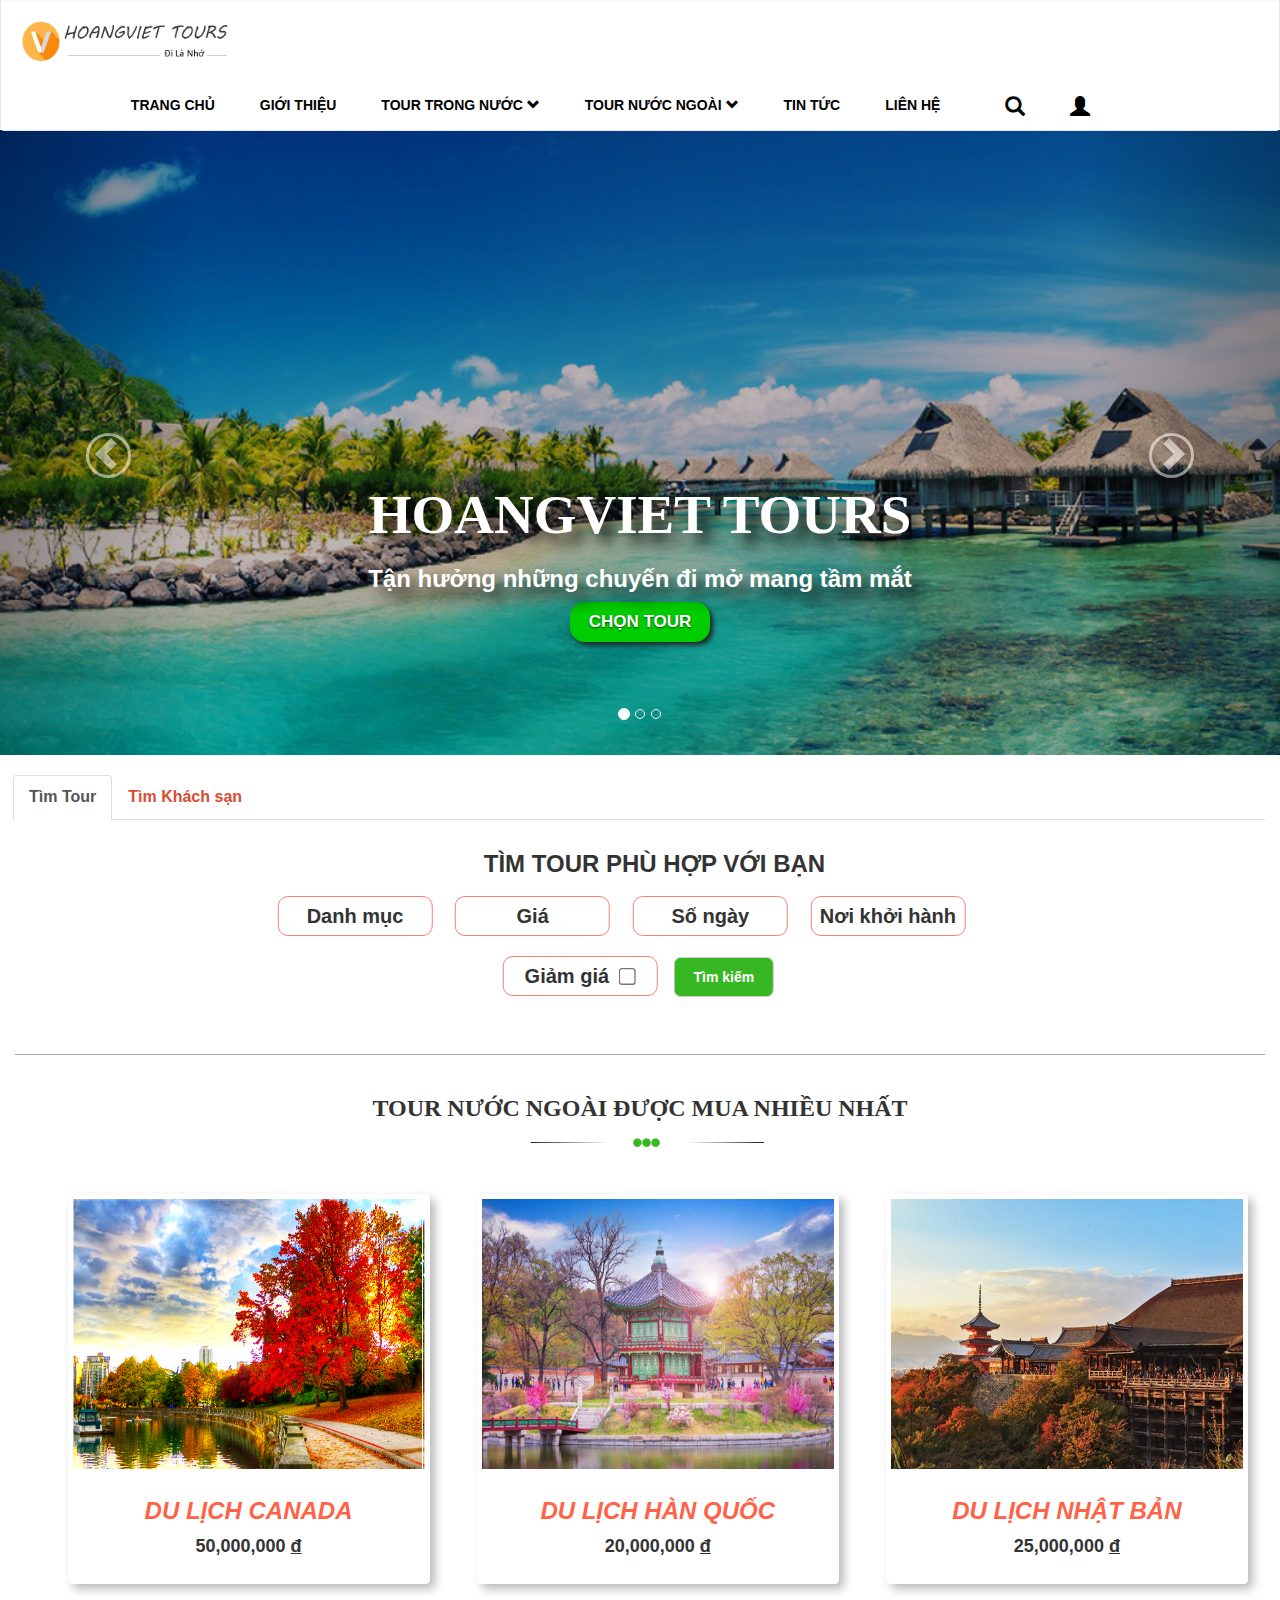
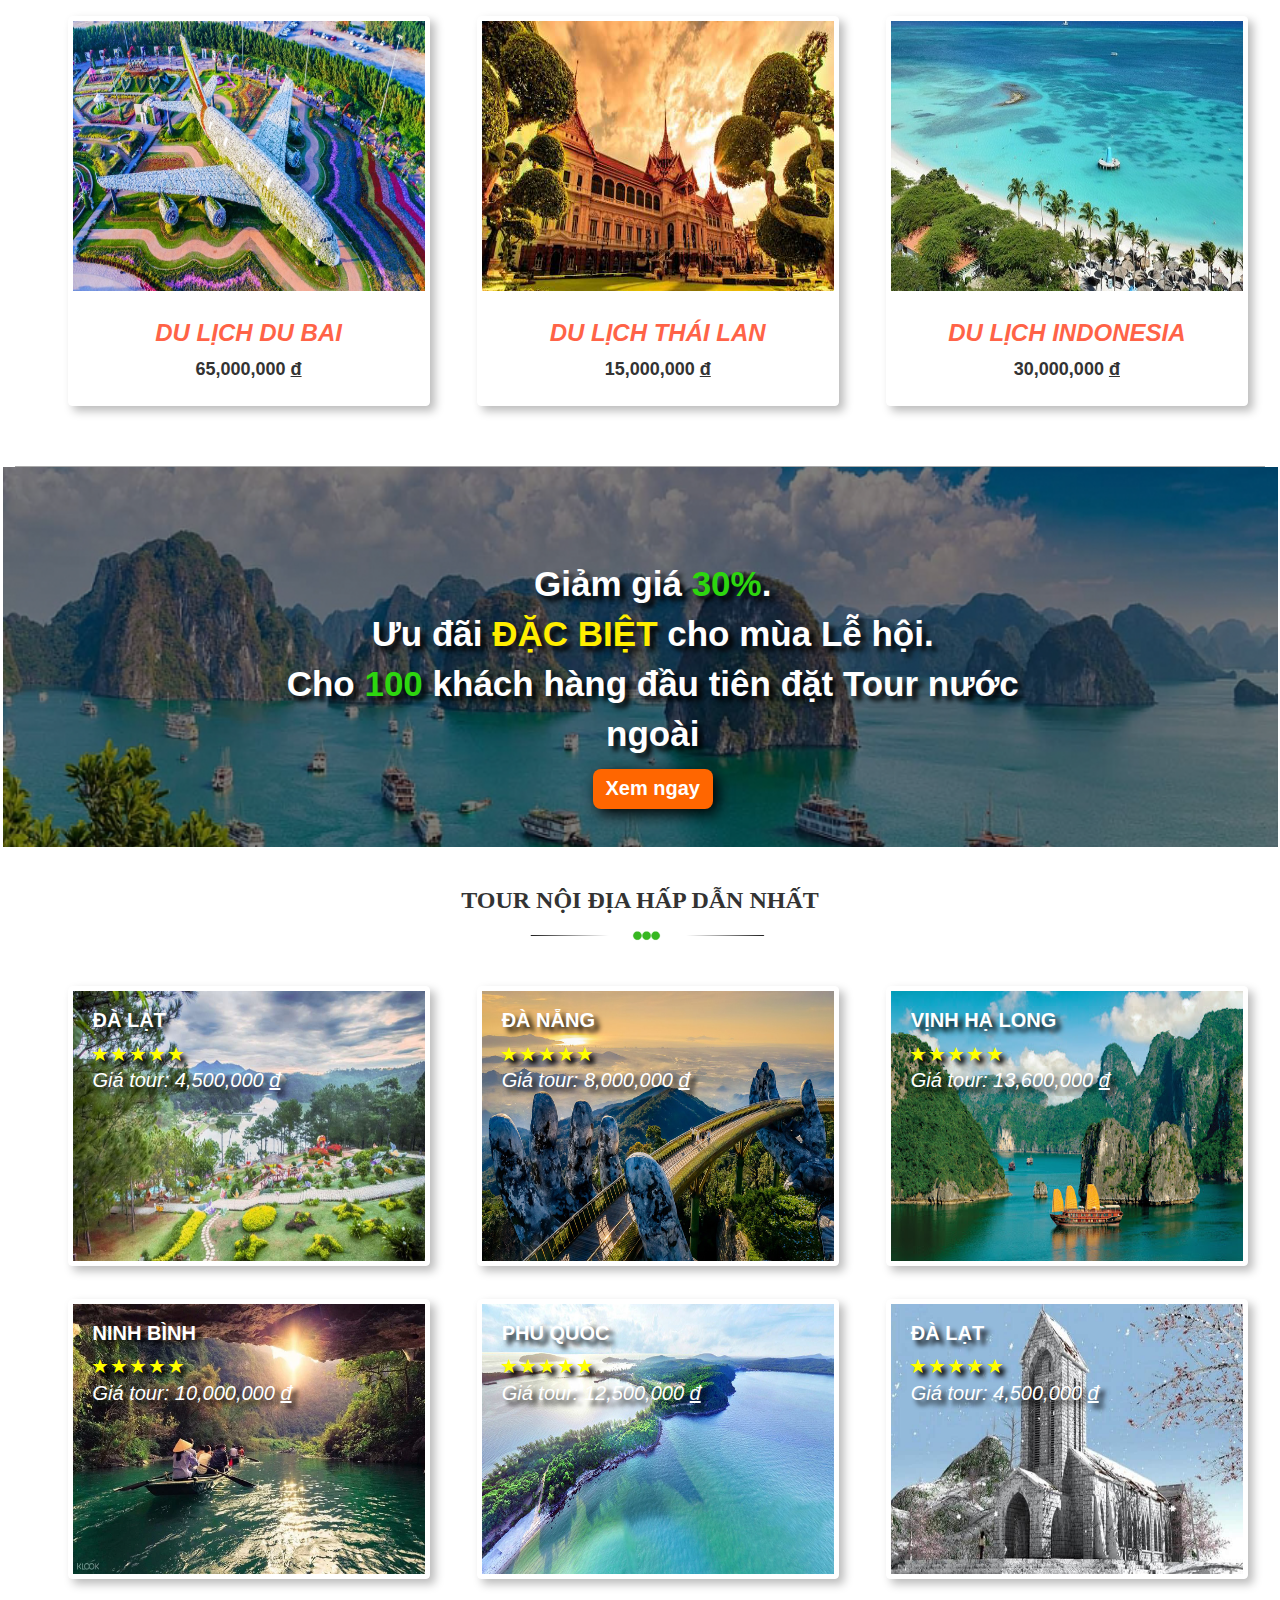
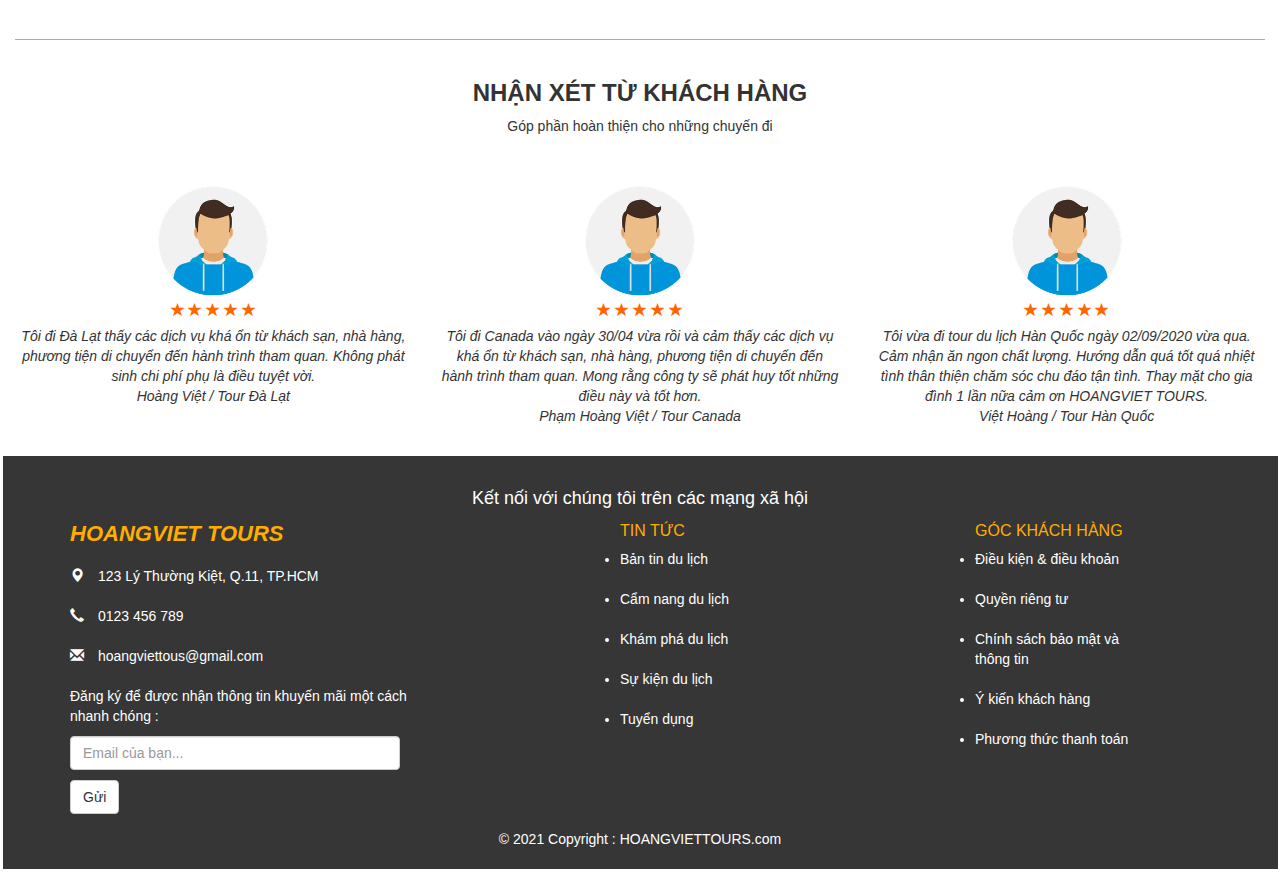
==== commit 4f703d63: "update file" ====
--- a/index.html
+++ b/index.html
@@ -5,9 +5,10 @@
 		<meta name= "description" content = "Lập trình web font-end ">
 		<meta name= "keywords" content= "HTML, CSS, XML, JavaScript">
 		<meta name = "author" content = "Phạm Hoàng Việt">
+        <meta name="viewport" content="width=device-width, initial-scale=1.0">
 
 		<link rel="icon" type="image/png" href="./image/v.png">
-       <!--- <link rel="stylesheet" type="text/css" href="./css/dinhdang.css">-->
+        <link rel="stylesheet" type="text/css" href="./css/index.css">
 
         <link rel="stylesheet" href="https://pro.fontawesome.com/releases/v5.10.0/css/all.css" integrity="sha384-AYmEC3Yw5cVb3ZcuHtOA93w35dYTsvhLPVnYs9eStHfGJvOvKxVfELGroGkvsg+p" crossorigin="anonymous"/>
         <link rel="stylesheet" href="./bootstrap-3.4.1-dist/css/bootstrap.css">
@@ -15,734 +16,7 @@
         <script src="./bootstrap-3.4.1-dist/js/bootstrap.js"></script>
         <script src="./bootstrap-3.4.1-dist/js/less-1.7.0.min.js"></script>
        
-		<title>Phạm Hoàng Việt </title>
-
-<!----================================================================================================================-->
-        <!--CSS-->
-        <style>
-            @import url('https://fonts.googleapis.com/css2?family=Roboto&display=swap');
-            html,body{
-                font-family: 'Roboto', sans-serif;
-              /*font-family: 'Cabin', sans-serif;*/
-                overflow-x: hidden;
-            }
-            *{
-                margin: 0px;
-                padding: 0px;
-            }
-/*================================================================================================================*/
-     /* 1. định dạng phần navbar*/
-            .navbar .menu .navbar-header img{    /*hình logo*/
-                width: 220px;
-                margin-top: 6%;
-                margin-left: 6%;
-            }
-            .navbar .menu{
-                height: 78px;
-            }
-            .navbar{
-                background-color: #1C1C1C !important;
-                width: 100%;
-                position: fixed;
-                border: 1px solid #1C1C1C;
-                z-index: 10;
-                border-radius: 0px;
- 
-
-            }
-            .navbar-collapse .navbar-nav .nav-item .nav-link{  /*khoảng cách trái giữa các item navbar + màu chữ*/
-                margin-right: 15px;
-                color: #fff;
-            }
-            
-         /*   .navbar-brand{           /*định dạng logo thương hiệu*
-                margin-top: 10px;              
-            }*/
-
-        
-            .navbar-collapse .navbar-nav .nav-item .icon{       /*kích thước 2 icon navbar*/
-                font-size: 20px;
-            }
-            .navbar-collapse .navbar-nav{    /*thành phần menu cách trái*/
-                position: relative;
-                margin-left: 8%;
-                margin-top: 1%;
-            }
-            .navbar-collapse .navbar-nav .nav-item .nav-link .glyphicon-chevron-down{        /* tour icon xổ xuống*/
-                font-size: 13px;
-            }
-
-            .sub-timkiem{               /*thẻ li tìm kiếm*/
-                position: relative;   
-                margin-left: 20px;            
-            }
-            .o-timkiem{     /*phần tìm kiếm bị ẩn*/
-                display: none;  /*ẩn ô tìm kiếm*/
-                position: absolute;
-                z-index: 1;
-
-                width: 300px;
-                height: 100px;
-                background-color: #fff;
-                margin-left: -170px;
-                border-radius: 10px;
-                box-shadow: 3px 3px 10px 2px #333333;
-            }
-            .o-timkiem input{       /*ô nhập nội dung tìm kiếm*/
-                width: 190px;
-                height: 40px;
-                margin: 30px 0px 0px 20px;
-                border: 2px solid #BEBEBE;
-                border-radius: 5px;
-               
-            }
-            .o-timkiem a .nut-tk{         /*nút bấm tìm kiếm*/
-                width: 40px;
-                height: 39px;
-                background-color: #ffee00;
-                padding-top: 12px;
-                border-radius: 5px;
-                box-shadow: 3px 3px 5px #b8b6b6;
-                display: inline-block;      /*để định dạng chiều rộng*/
-            }
-            .o-timkiem a .nut-tk:hover{
-                background-color: #e7d802;
-            }
-            .o-timkiem a .nut-tk .glyphicon-search{     /*icon tìm kiếm của phần ẩn*/
-                margin-left: 13px;
-                color: #000;
-            }
-
-            .sub-timkiem:hover .o-timkiem{      /*hover hiện ô tìm kiếm*/
-                display: block;
-    
-            }
-
-            .navbar-nav .nav-link::after{       /*tạo phần tử ảo after trên a */
-                content: "";
-                height: 5px;
-                width: 0px;
-                background: red;
-                position: absolute;
-                bottom: 8px;
-                left: 0px;
-                transition: 0.5s ease-in-out;
-            }
-            .navbar-nav .nav-link:hover::after{     /*hover vào phần tử ảo tác động đến a */
-                width: 43%;
-                transform:translateX(100%) ;
-            }
-
-            .sub-menu{                  /* đặt li TOUR TRONG NƯỚC làm móc cha */
-                position: relative;
-             /*   display: inline-block;*/
-            }
-            .dropdown-content{          /* ẩn nội dung dropdown */
-                display: none;  
-                position: absolute;
-                z-index: 1;      /*để nội dung hiện nằm trên slide*/
-            }
-            .sub-menu:hover .dropdown-content{      /*hover hiện sub menu*/
-                display: block;
-            }
-
-            .navbar-collapse .navbar-nav .nav-item .dropdown-content{   /*định dạng kích thước sub menu*/
-                background-color: #000;
-                width: 250px;
-                height: 430px;
-                padding: 20px;
-                border-radius: 10px;
-                border: 1.5px solid #DDDDDD;
-            }
-            .navbar-collapse .navbar-nav .nav-item .dropdown-content .dropdown-item{    /*định dạng text trong sub menu*/
-                color: #fff;
-                font-size: 15px;
-                font-weight: bold;
-                text-decoration: none;
-                margin: 0px;
-               
-            }
-            .navbar-collapse .navbar-nav .nav-item .dropdown-content .dropdown-item:hover{
-                color:tomato;
-            }
-
-            /*icon user khách hàng*/
-            .login{                     /*phần chứa icon và phần ẩn(đăng nhập + đăng ký)*/
-                position: relative; 
-            }
-            .login .dk-and-dn{          /*phần ẩn 'đăng nhập + đăng ký' ẩn*/
-                display: none;
-                width: 150px;
-                height: 100px;
-                position: absolute;
-                z-index: 1;
-                background-color: #fff;
-                margin-left: -80px;
-                padding-top: 20px;
-                border-radius: 10px;
-            }
-            .login .dk-and-dn p{    /*chữ đăng ký + đăng nhập*/
-                color: #000;
-                font-size: 16px;
-                margin-left: 15px;
-            }
-            .login .dk-and-dn a{    /*thẻ a chứa chứa 2 chữ đăng ký + đăng nhập*/
-                text-decoration: none; 
-            }
-            .login .dk-and-dn div:hover{  /*div chứa a (2 chữ)*/
-                background-color: #DDDDDD;
-            }
-            .login:hover .dk-and-dn{    /*hover hiện option đăng nhập*/
-                display: block;
-            }
-
-/*================================================================================================================*/
-    /* 2. định dạng phần slide*/
-            .carousel{  
-                margin-left: -15px;     /*ép sát lề trái 15px*/
-                margin-right: -15px;
-                margin-top: -21px;
-                margin-bottom: 20px;
-                position: relative;
-            }
-            .carousel .carousel-inner .item::before{  /*làm mờ ảnh trong slide*/
-                content:'';
-                position: absolute;
-                width: 100%;
-                height:100%;
-                background: rgba(0,0,0,0.25);
-            }
-
-            .item img{          /*định dạng ảnh trong slide*/
-                width: 100%;                          
-            } 
-
-            .carousel .carousel-inner .item .carousel-caption h1{  /*định dạng text trên slide*/
-                margin-top: -220px; 
-                font-size: 55px;
-                font-family: 'Dancing Script', cursive;
-                text-shadow: 10px 10px 15px #000;
-            }
-            .carousel .carousel-inner .item .carousel-caption h3{
-                text-shadow: 10px 10px 15px #000;
-            }
-            .carousel .carousel-inner .item .carousel-caption .chontour{    /* định dạng nút chọn tour*/
-                width: 140px;
-                height: 40px;
-                margin-top: 25px;
-                margin-left: 42.5%;
-                background-color: #00CC00;
-                border-radius: 15px;  
-                box-shadow: 3px 3px 5px #222222; 
-                padding-top: 8px;  
-
-            }
-            .carousel .carousel-inner .item .carousel-caption .chontour a{    /* định dạng chữ 'chọn tour' trong nút*/
-                color: #fff;
-                text-decoration: none;
-                font-size: 17px;       
-            }
-            .carousel .carousel-inner .item .carousel-caption .chontour:hover{
-                background-color: #34a320;      /*hover nút chọn tour*/
-            }
-            .carousel .carousel-control .glyphicon{     /*định dạng border cho icon điều khiển trên slide*/
-                width: 45px;
-                height: 45px;
-                border:#fff 3.5px solid;
-                border-radius: 50%;  
-                font-size: 35px;                 
-            }
-
-            .carousel .carousel-indicators{     /*định dạng 3 chấm thành phần slide nằm dưới menu-top nav*/
-                position: absolute;
-                z-index:1;
-            }
- 
-/*================================================================================================================*/
-    /* 3. định dạng phần Tab*/
-            .nav-tabs{      /*định dạng 2 lựa chọn tab*/
-                margin-left: 43.5%;
-                margin-top: -1.3%;
-                text-align: center;                
-            }
-            .nav-tabs li{       /*định dạng nội dung 2 tab*/
-                border:#AAAAAA 1px solid;
-                border-top-left-radius: 5px;
-                border-top-right-radius: 5px;
-                font-size: 15px;
-                font-weight: bold;
-                margin-left: -2px;
-                border: none;
-            }
-            .nav-tabs li a{     /*màu chữ 2 tab*/
-                color:rgb(218, 76, 50);
-                border: 1px solid #dddddd;
-                font-size: 16px;
-            }
-            .nav-tabs li a:hover{       /* hover 2 tab*/
-                color: #fff;
-                background-color: #37b721;
-            }
-
-            .tab-content{       /*định dạng nội dung của tab*/
-                background-color:#fff ;
-                position: relative;
-                border-bottom: 1.5px solid #AAAAAA;
-                border-top: 1.5px solid #AAAAAA;
-            } 
-            .tab-content .tab-pane{     /*phần chứa all nội dung tab*/
-                margin-left: 40%;
-                padding-bottom: 3%;
-            }
-            .tab-content .tab-pane .form-check{     /*định dạng cho phần tử tab*/
-                border: 1px solid salmon;
-                margin-left: 3%;
-                width: 155px;
-                height: 40px;
-                padding-top: 0.8%;
-                display: inline-block;
-                font-size: 20px;
-                font-weight: bold;
-                text-align: center;
-                border-radius: 10px;
-            }
-            .tab-content .tab-pane .danhmuc{      /*định dạng phần tử danh mục */
-                margin-left: -33%;
-            }
-
-            .tab-content .tab-pane .tab-tieude{     /*định dạng cho tiêu đề tìm tour h3*/
-                margin-top: 5%;
-                margin-bottom: 3%;
-            }
-            .tab-content .tab-pane .tab-tieude-1{     /*định dạng cho tiêu đề tìm khách sạn h3*/
-                margin-top: 5%;
-                margin-left: -30px;
-                margin-bottom: 3%;
-            }
-            .form-check{                  /* đặt div form-check làm móc cha */
-                position: relative;
-               /* display: inline-block;*/
-            }
-
-
-            .tab-content .tab-pane .option{          /* định dạng phần tử ẩn */
-                background-color: #F5F5F5;
-                border: 1px solid salmon;
-                border-radius: 10px;
-                width: 250px;
-                height: 300px;
-                padding-top: 10px;
-                font-size: 16px;
-                display: none;      /* ẩn nội dung check */
-                position: absolute;
-                z-index: 1; 
-                margin-top: -5px;  /*để nội dung hiện nằm trên */
-            }
-
-            .tab-content .tab-pane .option .gia{    /*định dạng nội dung giá*/
-                text-align-last: justify;      /*canh đều phía sau nội dung*/
-                margin-left: 10px;
-                margin-top: 10px;
-            }
-          
-            .tab-content .tab-pane .option label{       /*canh trái all nội dung check*/
-                margin-left: -40px;
-            }
-
-            .tab-content .tab-pane .option .checkbox .sub{  /*định dạng nội dung sub checkbox*/
-                margin-left: 110px;
-                text-align: justify; 
-                
-            }
-            .tab-content .tab-pane .songay{    /*định dạng cho khung ẩn số ngày*/
-                width: 200px;
-                height: 290px;
-            }
-            .tab-content .tab-pane .option .songay .sub div{    /*khoảng cách trái của item 'số ngày' */
-                margin-left: -30px;  
-                margin-bottom: 10px;         
-            }
-            .tab-content .tab-pane .nkh{  /*định dạng khung ẩn nơi khởi hành*/  
-                height: 110px;
-                width: 200px;
-            }
-            .tab-content .tab-pane .nkh .sub div{    /*khoảng cách trái của item 'nơi khởi hành' */
-                margin-left: -30px;           
-            }
-
-            .tab-content .tab-pane .giamgia input[type="checkbox"]{  /*kích thước ô check giảm giá*/
-                zoom: 1.3;
-                margin-left: 3px;
-                margin-top: -2px;
-                vertical-align: middle;      /*định dạng cho ô style check nằm giữa với text*/
-            }
-
-            .form-check:hover .option{      /*hover hiện danh sách check*/
-                display: block;
-            }
-
-            .tab-pane .timkiem{     /*định dạng nút tìm kiếm tour*/
-                background-color:#37b721;
-                color: white;
-                font-weight: bold;
-                width: 100px;
-                height: 40px;
-                margin-top: -0.9%;
-                margin-left: 2%;
-                border-radius: 7px;
-            }
-
-            .tab-pane .timkiem-ks{     /*nút tìm kiếm khách sạn*/
-                background-color:#37b721;
-                color: white;
-                font-weight: bold;
-                width: 100px;
-                height: 40px;
-                margin-top: -8px;
-                margin-left: 2%;
-                border-radius: 7px;
-            }
-            .tab-pane .timkiem-ks:hover{       /*hover nút tìm kiếm-khách sạn*/
-                background-color: #ff6600;
-                color: #000;
-            }
-            .tab-pane .timkiem:hover{       /*hover nút tìm kiếm-tour*/
-                background-color: #ff6600;
-                color: #000;
-            }
-
-            .tab-content .tab-pane .loai-ks{    /*định dạng cho khung ẩn loại khách sạn*/
-                width: 230px;
-                height: 200px;
-            }
-            .tab-content .tab-pane .option .checkbox .sub-2{  /*định dạng nội dung loại khách sạn sub checkbox*/
-                margin-left: 80px;
-                text-align: justify;           
-            }
-            .tab-content .tab-pane .loai-giuong{        /*định dạng khung ẩn loại giường*/
-                height: 110px;
-                width: 180px;
-            }
-            .tab-content .tab-pane .loai-khachsan{      /*khoảng cách trái của phần tử loại khách sạn*/
-                margin-left: -13%;
-            }
-            .tab-content .tab-pane .form-check:hover{    /*hover đổi màu nút nội trong tab*/
-                background-color: #FFFF99;  
-            }
-
-/*================================================================================================================*/
-     /* 4. định dạng thumbnail hộp thông tin sản phẩm*/
-
-            .content-sanpham .row{      /*định dạng 2 khối row*/
-               margin-left: 3%;
-               margin-top: 1%;
-            }
-
-            .content-sanpham .row .thumbnail-sanpham .thumbnail{    /*định dạng cho khối thumbnail*/
-                width: 95.5%;  
-
-                border: 1px solid white;
-                box-shadow: 5px 5px 10px #BBBBBB;  
-
-            }
-            .content-sanpham .row .thumbnail-sanpham .thumbnail a img{  /*hình sản phẩm*/
-                width: 100%;
-                height: 270px;
-            }
-            .content-sanpham .row .thumbnail-sanpham .nhatban{      /*khoảng cách trái thumbnail nhật bản*/
-                margin-left: -25px;
-            }
-            .content-sanpham .row .thumbnail-sanpham .indo{      /*khoảng cách trái thumbnail indo*/
-                margin-left: -25px;
-            }
-            .content-sanpham .row .thumbnail-sanpham .hanquoc{      /*khoảng cách trái thumbnail hàn quốc*/
-                margin-left: -13px;
-            }
-            .content-sanpham .row .thumbnail-sanpham .thailan{      /*khoảng cách trái thumbnail thái lan*/
-                margin-left: -13px;
-            }
-            .content-sanpham .row .thumbnail .caption{      /*định dạng nội dung caption*/
-                text-align: center;
-            }
-
-            .content-sanpham .row .thumbnail-sanpham .thumbnail .caption h3{ /*màu chữ caption*/
-                color:tomato;
-            }
-            .content-sanpham .row .thumbnail-sanpham .thumbnail .caption p{  /*định dạng giá tiền*/
-                font-size: 18px;
-            }
-
-            .content-sanpham .tieude-sanpham{   /*định dạng tiêu đề "tour mua nhiều nhất"*/
-                font-family: 'Dancing Script', cursive;
-                text-align: center;
-                padding-top: 20px;                
-            }
-            .content-sanpham .image-khoangcach img{     /*hình khoảng cách*/
-                width: 20%;
-                margin-left: 40.6%;       
-                margin-bottom: 2%;
-            }
-            .content-sanpham .row .thumbnail-sanpham .thumbnail a img:hover{    /*hover phóng to hình*/
-                transform:scale(1.05);
-                transition: linear 0.4s;
-                border-radius: 27%;               
-            }
-
-            .content-sanpham{       /*đường kẻ cuối thành phần sản phẩm nước ngoài*/
-                border-bottom: 1.5px solid #AAAAAA;
-                padding-bottom: 40px;
-            }
-
-/*================================================================================================================*/
-    /* 5. định dạng phần khuyến mãi*/
-
-            .container-khuyenmai{
-                position: relative;
-                width: 102%;        /*tạo full màn hình theo chiều ngang*/
-                margin-left: -1%;
-                
-            }
-            .container-khuyenmai .image-km{     /*định dạng hình nền khối khuyến mãi*/
-                background-image: url('./image/12.png');
-                background-size: cover;
-                width: 100%;
-                height: 380px;
-            }
-
-            .container-khuyenmai .image-km::before{  /*làm mờ ảnh */
-                content:'';
-                position: absolute;
-                width: 100%;
-                height:100%;
-                background: rgba(0,0,0,0.5);
-            }
-            .container-khuyenmai .content-km{       /*định dạng khối nội nội dung*/
-                position: absolute;
-                width: 60%;
-                top: 24%;
-                left: 21%;
-                text-align:center;
-                font-size: 35px;
-                color: #fff;
-                text-shadow: 5px 5px 5px #000;
-            }
-            .container-khuyenmai .content-km .nut-link{     /*định dạng nút link 'xem ngay' */
-                width: 13%;
-                height: 40px;
-                margin-left: 42%;
-                padding-top: 5px;
-                font-size: 20px;
-                background-color: #ff6600;
-                border-radius: 8px;
-                box-shadow: 5px 5px 15px #000;
-            }
-            .container-khuyenmai .content-km .nut-link a{    /*edit chữ 'xem ngay' */
-                color: #fff;
-                text-decoration: none;
-                text-shadow: none; /*bỏ đổ bóng */
-
-            }
-
-            .container-khuyenmai .content-km .nut-link:hover{   /*hover đỏi màu nút link "xem ngay"*/
-                background-color: #c24f03;
-            }
-            .container-khuyenmai .content-km span{ /*màu của text " 30% + 100 khách hàng"*/
-                color:#2dd60f;
-            }
-            .container-khuyenmai .content-km .uudai{ /*màu của text "ưu đải" */
-                color:#ffee00;
-            }
-
- /*================================================================================================================*/
-    /* 6. định dạng phần tour nội địa*/
-            
-            .sanpham-trongnuoc .tieude-sp-tn{      /*định dạng 2 khối row*/
-                font-family: 'Dancing Script', cursive;
-                margin-top: 4%;
-                text-align: center;
-            }
-            .sanpham-trongnuoc .slide-tour-noidia .r1{      /*định dạng row 1 */
-                padding-top: 2.5%;
-                padding-bottom: 3%;
-            }
-            .sanpham-trongnuoc .slide-tour-noidia .row{ /*KHẢNG CÁCH TRÁI CỦA 2 ROW*/
-                margin-left: 6%;
-            }
-
-            .sanpham-trongnuoc .slide-tour-noidia .row .content-row{    /*định dạng khung chứa hình*/
-                width: 31.1%;
-                height: 370px;
-            }
-
-            .sanpham-trongnuoc .slide-tour-noidia .row .content-row .thumbnail .hinh img{ /*định dạng hình*/
-                width: 100%;
-                height: 370px;
-            }
-            .sanpham-trongnuoc .slide-tour-noidia .row .content-row .thumbnail{
-                box-shadow: 5px 5px 8px 3px #BBBBBB;
-                position: relative;   /*đặt thẻ a thumbnail làm móc để định dạng chứ nằm trên hình*/
-            }
-            .sanpham-trongnuoc .slide-tour-noidia .row .content-row .thumbnail .caption-noidia{
-                position: absolute;     /*định dạng nội dung trên hình*/
-                top: 0;
-                left: 0;
-                color: #fff;
-                margin-left: 20px;      
-                margin-top: 20px;
-                font-size: 20px;
-                text-shadow: 5px 5px 5px #000;
-            }
-            .sanpham-trongnuoc .slide-tour-noidia .row .content-row .thumbnail .hinh:hover{
-                transform: scale(1.05);             /*hover hiệu ứng ảnh*/
-                transition: linear 0.5s;
-            }
-            .sanpham-trongnuoc .slide-tour-noidia .row .content-row .thumbnail .hinh::before{  
-                /*làm mờ ảnh trong slide*/
-                content:'';
-                position: absolute;
-                width: 99%;
-                height: 99%;
-                background: rgba(0,0,0,0.25);
-            }
-            .sanpham-trongnuoc .slide-tour-noidia .row .content-row .thumbnail .caption-noidia .ten{
-                color:#FFEFD5;      /*ĐỊNH DẠNG TÊN TỈNH*/
-                font-size: 25px;
-            }
-            .sanpham-trongnuoc .slide-tour-noidia .row .content-row .thumbnail .caption-noidia .icon-danhgia{
-                color: #FFFF00;
-                font-size: 15px;
-            }
-            .sanpham-trongnuoc{
-                border-bottom: 1px solid #AAAAAA;
-                padding-bottom: 70px;
-            }
-
-/*================================================================================================================*/
-    /* 7. phần nhận xét của khách hàng*/
-            .nhanxet{
-              /*  background-color: #DDDDDD;*/
-                padding-top: 20px;
-                padding-bottom: 20px;
-              /*  border-bottom: #AAAAAA 2px solid;*/
-            }
-            .nhanxet .tieude-nx{    /*tiêu đề*/
-                text-align: center;
-                padding-bottom: 40px;
-            }
-            .nhanxet .avatar .row .anh{
-                text-align: center;
-            }
-            .nhanxet .avatar .row .anh img{      /*hình*/
-                width: 110px;
-                height: 110px;
-            }
-            .nhanxet .avatar .row .anh .danhgia-nx{ /* icon đánh giá*/
-                color:#ff6600;
-                margin-top: 5px;
-                margin-bottom: 5px;;
-            }
-
-/*================================================================================================================*/
-        /* 8. fooer*/
-
-            /*phần icon liên kết mạng xã hội*/
-            .d-flex{
-                padding-top: 30px;
-                width: 102%;
-                margin-left: -1%;
-                background-color: #363636;
-            }
-            .d-flex .d-lg-block span{   /*tiêu đề liên kết mạng xã hội*/
-                font-size: 18px;
-                color: #fff;
-            }
-            .d-flex .icon-mangxakoi .text-reset .fab{   /*định dạng icon mạng xã hội*/
-                font-size: 30px;
-                margin: 20px;
-                color: #BEBEBE;
-                 
-            }
-            .d-flex .icon-mangxakoi .text-reset .fa-facebook-f:hover{
-                color: #4064ac;     /*hover icon*/
-            }
-            .d-flex .icon-mangxakoi .text-reset .fa-twitter:hover{
-                color: #1c9cea;     /*hover icon*/
-            }
-            .d-flex .icon-mangxakoi .text-reset .fa-google:hover{
-                color: #dd4b39;     /*hover icon*/
-            }
-            .d-flex .icon-mangxakoi .text-reset .fa-instagram:hover{
-                color: #ad30b7;     /*hover icon*/
-            }
-            .d-flex .icon-mangxakoi .text-reset .fa-youtube:hover{
-                color: #ff0000;     /*hover icon*/
-            }
-
-            /*phần thông tin công ty*/
-            .all-thongtin{
-                color:#fff;
-                background-color: #363636;
-                width: 102%;
-                margin-left: -1%;
-               /* padding-top: 0px;*/
-            }
-            .all-thongtin .container .row .thongtin-lienhe{ /*phần khung chứa thông tin liên hệ công tin*/
-                text-align:initial;
-                
-            }
-            .all-thongtin .container .row .thongtin-lienhe h6{
-                font-size: 22px;        /*tên công ty*/
-                padding-bottom: 10px;
-                color:rgb(255, 174, 0);
-            }
-            .all-thongtin .container .row .thongtin-lienhe .link-lienhe a{
-                text-decoration: none;      /*phần link liên hệ của công ty*/
-                margin-left: 10px;
-                color:#fff;
-            }
-            .all-thongtin .container .row .thongtin-lienhe .link-lienhe a:hover{
-                color:rgb(255, 174, 0);        /* hover phần link liên hệ của công ty*/
-            }
-            .all-thongtin .container .row .thongtin-lienhe .form-group{
-                width: 330px;   /*form email*/
-            }
-            .all-thongtin .container .row .thongtin-lienhe .form-group button{
-                margin-top: 10px;       /*nút gửi*/
-            }
-            .all-thongtin .container .row .thongtin-lienhe .form-group button:hover{
-                background-color: rgb(255, 174, 0);
-            }
-
-
-            /*phần 'tin tức' + 'góc khách hàng'*/
-            .all-thongtin .container .row .tieude-tt{   /*phần khung chứa 'tin tức' + 'góc khách hàng' + 'tour phổ biến'*/
-                text-align: initial;
-                margin-left: 160px;
-
-            }
-            .all-thongtin .container .row .tieude-tt h6{   /*chữ tin tức*/
-                font-size: 16px;
-                color:rgb(255, 174, 0);
-            }
-
-            .all-thongtin .container .row .tieude-tt ul li a{  
-                text-decoration: none;      /*định dạng thẻ a chung cho 'tin tức' và 'khách hàng'*/
-                color: #fff;
-            }
-            .all-thongtin .container .row .tieude-tt ul li a:hover{
-                color:rgb(255, 174, 0);
-            }
-
-            /*phần bản quyền*/
-            footer .banquyen{
-                padding-bottom: 20px;
-                background-color: #363636;
-                color: #fff;
-                width: 102%;
-                margin-left: -1%;
-            }
-
-        </style>
+		<title>HOANGVIET_TOURS </title>
 	</head>
 
 	<body>
@@ -758,7 +32,7 @@
                             <span class="icon-bar"></span>
                             <span class="icon-bar"></span>
                         </button>
-                        <a href="./admin.html"><img src="./image/logo_dark.PNG"></img></a>
+                        <a href="./admin.html"><img src="./image/logo_light.PNG"></img></a>
                      <!----   <a class="navbar-brand" href="#">HOANGVIET TOURS</a>-->
                     </div>
 
@@ -1219,127 +493,120 @@
 
 <!--================================================================================================================================-->
     <!-- 6. Tour nội địa -->
-        <div class="sanpham-trongnuoc">
-            <div class="tieude-sp-tn">
-                <h3><b>TOUR NỘI ĐỊA HẤP DẪN NHẤT 2021</b></h3>
-            </div>
-
-            <div class="slide-tour-noidia"> <!--sẽ chuyển động-->
-                <div class="row r1">
-                    <div class="col-xs-6 col-md-4 content-row">
-                        <a href="#" class="thumbnail">
-                            <div class="hinh">
-                                <img src="./image/13.jpg" alt="...">
-                            </div>
-                            <div class="caption-noidia">
-                                <p class="ten"><b>ĐÀ LẠT</b></p>
-                                <div class="icon-danhgia">
-                                    <span class="glyphicon glyphicon-star" aria-hidden="true"></span>
-                                    <span class="glyphicon glyphicon-star" aria-hidden="true"></span>
-                                    <span class="glyphicon glyphicon-star" aria-hidden="true"></span>
-                                    <span class="glyphicon glyphicon-star" aria-hidden="true"></span>
-                                    <span class="glyphicon glyphicon-star" aria-hidden="true"></span>
-                                </div>
-                                <p><i>Giá tour: 4,500,000 <u>đ</u></i></p>
-                            </div>
-                        </a>
-                    </div>
-                    <div class="col-xs-6 col-md-4 content-row">
-                        <a href="./sanpham_trongnuoc.html" class="thumbnail">
-                            <div class="hinh">
-                                <img src="./image/14.jpg" alt="...">
-                            </div>
-                           <div class="caption-noidia">
-                            <p class="ten"><b>ĐÀ NẴNG</b></p>
-                                <div class="icon-danhgia">
-                                    <span class="glyphicon glyphicon-star" aria-hidden="true"></span>
-                                    <span class="glyphicon glyphicon-star" aria-hidden="true"></span>
-                                    <span class="glyphicon glyphicon-star" aria-hidden="true"></span>
-                                    <span class="glyphicon glyphicon-star" aria-hidden="true"></span>
-                                    <span class="glyphicon glyphicon-star" aria-hidden="true"></span>
-                                </div>
-                                <p><i>Giá tour: 8,000,000 <u>đ</u></i></p>
-                           </div>
-                        </a>
-                    </div>
-                    <div class="col-xs-6 col-md-4 content-row">
-                        <a href="#" class="thumbnail">
-                            <div class="hinh">
-                                <img src="./image/15.jpg" alt="...">
-                            </div>
-                            <div class="caption-noidia">
-                                <p class="ten"><b>VỊNH HẠ LONG</b></p>
-                                <div class="icon-danhgia">
-                                    <span class="glyphicon glyphicon-star" aria-hidden="true"></span>
-                                    <span class="glyphicon glyphicon-star" aria-hidden="true"></span>
-                                    <span class="glyphicon glyphicon-star" aria-hidden="true"></span>
-                                    <span class="glyphicon glyphicon-star" aria-hidden="true"></span>
-                                    <span class="glyphicon glyphicon-star" aria-hidden="true"></span>
-                                </div>
-                                <p><i>Giá tour: 13,600,000 <u>đ</u></i></p>
-                           </div>
-                        </a>
-                    </div>
-                </div>
-                <!--row 2-->
-                <div class="row">
-                    <div class="col-xs-6 col-md-4 content-row">
-                        <a href="#" class="thumbnail">
-                            <div class="hinh">
-                                <img src="./image/16.png" alt="...">
-                            </div>
-                            <div class="caption-noidia">
-                                <p class="ten"><b>NINH BÌNH</b></p>
-                                <div class="icon-danhgia">
-                                    <span class="glyphicon glyphicon-star" aria-hidden="true"></span>
-                                    <span class="glyphicon glyphicon-star" aria-hidden="true"></span>
-                                    <span class="glyphicon glyphicon-star" aria-hidden="true"></span>
-                                    <span class="glyphicon glyphicon-star" aria-hidden="true"></span>
-                                    <span class="glyphicon glyphicon-star" aria-hidden="true"></span>
-                                </div>
-                                <p><i>Giá tour: 10,000,000 <u>đ</u></i></p>
-                            </div>
-                        </a>
-                    </div>
-                    <div class="col-xs-6 col-md-4 content-row">
-                        <a href="#" class="thumbnail">
-                            <div class="hinh">
-                                <img src="./image/17.jpg" alt="...">
-                            </div>
-                           <div class="caption-noidia">
-                            <p class="ten"><b>PHÚ QUỐC</b></p>
-                            <div class="icon-danhgia">
-                                <span class="glyphicon glyphicon-star" aria-hidden="true"></span>
-                                <span class="glyphicon glyphicon-star" aria-hidden="true"></span>
-                                <span class="glyphicon glyphicon-star" aria-hidden="true"></span>
-                                <span class="glyphicon glyphicon-star" aria-hidden="true"></span>
-                                <span class="glyphicon glyphicon-star" aria-hidden="true"></span>
-                            </div>
-                            <p><i>Giá tour: 12,500,000 <u>đ</u></i></p>
-                           </div>
-                        </a>
-                    </div>
-                    <div class="col-xs-6 col-md-4 content-row">
-                        <a href="#" class="thumbnail">
-                            <div class="hinh">
-                                <img src="./image/18.jpg" alt="...">
-                            </div>
-                            <div class="caption-noidia">
-                                <p class="ten"><b>SA PA</b></p>
-                                <div class="icon-danhgia">
-                                    <span class="glyphicon glyphicon-star" aria-hidden="true"></span>
-                                    <span class="glyphicon glyphicon-star" aria-hidden="true"></span>
-                                    <span class="glyphicon glyphicon-star" aria-hidden="true"></span>
-                                    <span class="glyphicon glyphicon-star" aria-hidden="true"></span>
-                                    <span class="glyphicon glyphicon-star" aria-hidden="true"></span>
-                                </div>
-                                <p><i>Giá tour: 15,000,000 <u>đ</u></i></p>
-                            </div>
-                        </a>
-                    </div>
-                </div>
-            </div>
-        </div> <!-- sanpham-trongnuoc -->
+    <div class="content-sanpham">
+        <div class="tieude-sanpham">
+            <h3><b>TOUR NỘI ĐỊA HẤP DẪN NHẤT</b></h3>
+        </div>
+        <div class="image-khoangcach">
+            <img src="./image/11.PNG">
+        </div>
+        <div class="row">
+            <div class="col-sm-6 col-md-4 thumbnail-sanpham">
+                <div class="thumbnail">
+                    <a href="#"><img src="./image/13.jpg" alt="..."></a> 
+                    <div class="caption-noidia">
+                        <p class="ten"><b>ĐÀ LẠT</b></p>
+                        <div class="icon-danhgia">
+                            <span class="glyphicon glyphicon-star" aria-hidden="true"></span>
+                            <span class="glyphicon glyphicon-star" aria-hidden="true"></span>
+                            <span class="glyphicon glyphicon-star" aria-hidden="true"></span>
+                            <span class="glyphicon glyphicon-star" aria-hidden="true"></span>
+                            <span class="glyphicon glyphicon-star" aria-hidden="true"></span>
+                        </div>
+                        <p><i>Giá tour: 4,500,000 <u>đ</u></i></p>
+                    </div>
+                </div>
+            </div>
+
+            <div class="col-sm-6 col-md-4 thumbnail-sanpham">
+                <div class="thumbnail">
+                    <a href="./sanpham.html"><img src="./image/14.jpg" alt="..."></a>
+                    <div class="caption-noidia">
+                        <p class="ten"><b>ĐÀ NẴNG</b></p>
+                        <div class="icon-danhgia">
+                            <span class="glyphicon glyphicon-star" aria-hidden="true"></span>
+                            <span class="glyphicon glyphicon-star" aria-hidden="true"></span>
+                            <span class="glyphicon glyphicon-star" aria-hidden="true"></span>
+                            <span class="glyphicon glyphicon-star" aria-hidden="true"></span>
+                            <span class="glyphicon glyphicon-star" aria-hidden="true"></span>
+                        </div>
+                        <p><i>Giá tour: 8,000,000 <u>đ</u></i></p>
+                    </div>
+                </div>
+            </div>
+
+            <div class="col-sm-6 col-md-4 thumbnail-sanpham">
+                <div class="thumbnail">
+                    <a href="#"><img src="./image/15.jpg" alt="..."></a>
+                    <div class="caption-noidia">
+                        <p class="ten"><b>VỊNH HẠ LONG</b></p>
+                        <div class="icon-danhgia">
+                            <span class="glyphicon glyphicon-star" aria-hidden="true"></span>
+                            <span class="glyphicon glyphicon-star" aria-hidden="true"></span>
+                            <span class="glyphicon glyphicon-star" aria-hidden="true"></span>
+                            <span class="glyphicon glyphicon-star" aria-hidden="true"></span>
+                            <span class="glyphicon glyphicon-star" aria-hidden="true"></span>
+                        </div>
+                        <p><i>Giá tour: 13,600,000 <u>đ</u></i></p>
+                    </div>
+                </div>
+            </div>
+        </div>  <!--row-->
+
+        <!--row 2-->
+        <div class="row">
+            <div class="col-sm-6 col-md-4 thumbnail-sanpham">
+                <div class="thumbnail">
+                    <a href="#"><img src="./image/16.png" alt="..."></a>
+                    <div class="caption-noidia">
+                        <p class="ten"><b>NINH BÌNH</b></p>
+                        <div class="icon-danhgia">
+                            <span class="glyphicon glyphicon-star" aria-hidden="true"></span>
+                            <span class="glyphicon glyphicon-star" aria-hidden="true"></span>
+                            <span class="glyphicon glyphicon-star" aria-hidden="true"></span>
+                            <span class="glyphicon glyphicon-star" aria-hidden="true"></span>
+                            <span class="glyphicon glyphicon-star" aria-hidden="true"></span>
+                        </div>
+                        <p><i>Giá tour: 10,000,000 <u>đ</u></i></p>
+                    </div>
+                </div>
+            </div>
+
+            <div class="col-sm-6 col-md-4 thumbnail-sanpham">
+                <div class="thumbnail">
+                    <a href="#"><img src="./image/17.jpg" alt="..."></a>
+                    <div class="caption-noidia">
+                        <p class="ten"><b>PHÚ QUỐC</b></p>
+                        <div class="icon-danhgia">
+                            <span class="glyphicon glyphicon-star" aria-hidden="true"></span>
+                            <span class="glyphicon glyphicon-star" aria-hidden="true"></span>
+                            <span class="glyphicon glyphicon-star" aria-hidden="true"></span>
+                            <span class="glyphicon glyphicon-star" aria-hidden="true"></span>
+                            <span class="glyphicon glyphicon-star" aria-hidden="true"></span>
+                        </div>
+                        <p><i>Giá tour: 12,500,000 <u>đ</u></i></p>
+                    </div>
+                </div>
+            </div>
+
+            <div class="col-sm-6 col-md-4 thumbnail-sanpham">
+                <div class="thumbnail">
+                    <a href="#"><img src="./image/18.jpg" alt="..."></a>
+                    <div class="caption-noidia">
+                        <p class="ten"><b>ĐÀ LẠT</b></p>
+                        <div class="icon-danhgia">
+                            <span class="glyphicon glyphicon-star" aria-hidden="true"></span>
+                            <span class="glyphicon glyphicon-star" aria-hidden="true"></span>
+                            <span class="glyphicon glyphicon-star" aria-hidden="true"></span>
+                            <span class="glyphicon glyphicon-star" aria-hidden="true"></span>
+                            <span class="glyphicon glyphicon-star" aria-hidden="true"></span>
+                        </div>
+                        <p><i>Giá tour: 4,500,000 <u>đ</u></i></p>
+                    </div>
+                </div>
+            </div>
+        </div>  <!--row-->   
+    </div>
 
 <!--================================================================================================================================-->
     <!-- 7. nhận xét từ khách hàng -->
@@ -1351,7 +618,7 @@
             <div class="avatar">
                 <div class="row">
                     <div class="col-xs-6 col-md-4 anh">
-                        <img src="./image/19.jpg" alt="..." class="img-circle">
+                        <img src="./image/avt.png" alt="..." class="img-circle">
                         <div class="danhgia-nx">
                             <span class="glyphicon glyphicon-star" aria-hidden="true"></span>
                             <span class="glyphicon glyphicon-star" aria-hidden="true"></span>
@@ -1367,7 +634,7 @@
         
                     </div>
                     <div class="col-xs-6 col-md-4 anh">
-                        <img src="./image/20.jpg" alt="..." class="img-circle">
+                        <img src="./image/avt.png" alt="..." class="img-circle">
                         <div class="danhgia-nx">
                             <span class="glyphicon glyphicon-star" aria-hidden="true"></span>
                             <span class="glyphicon glyphicon-star" aria-hidden="true"></span>
@@ -1383,7 +650,7 @@
         
                     </div>
                     <div class="col-xs-6 col-md-4 anh">
-                        <img src="./image/21.jpg" alt="..." class="img-circle">
+                        <img src="./image/avt.png" alt="..." class="img-circle">
                         <div class="danhgia-nx">
                             <span class="glyphicon glyphicon-star" aria-hidden="true"></span>
                             <span class="glyphicon glyphicon-star" aria-hidden="true"></span>
--- a/css/index.css
+++ b/css/index.css
@@ -0,0 +1,782 @@
+@import url('https://fonts.googleapis.com/css2?family=Roboto&display=swap');
+html,body{
+    font-family: 'Roboto', sans-serif;
+    /*font-family: 'Cabin', sans-serif;*/
+    overflow-x: hidden;
+    margin-top: -20px;
+}
+*{
+    margin: 0px;
+    padding: 0px;
+}
+/*================================================================================================================*/
+/* 1. định dạng phần navbar*/
+.navbar .menu .navbar-header img{    /*hình logo*/
+    width: 220px;
+    margin-top: 6%;
+    margin-left: 6%;
+}
+.navbar .menu{
+    height: 78px;
+    margin-top: 20px;
+    background-color: #fff;
+}
+.navbar{
+    background-color: #fff;
+    width: 100%;
+    position: fixed;
+    border: 1px solid #1C1C1C;
+    z-index: 10;
+}
+.navbar-collapse .navbar-nav .nav-item .nav-link{  /*khoảng cách trái giữa các item navbar + màu chữ*/
+    margin-right: 15px;
+    color: #000;
+}
+.navbar-collapse .navbar-nav .nav-item .icon{       /*kích thước 2 icon navbar*/
+    font-size: 20px;
+}
+.navbar-collapse .navbar-nav{    /*thành phần menu cách trái*/
+    position: relative;
+    margin-left: 8%;
+    margin-top: 1%;
+}
+.navbar-collapse .navbar-nav .nav-item .nav-link .glyphicon-chevron-down{        /* tour icon xổ xuống*/
+    font-size: 13px;
+}
+.sub-timkiem{               /*thẻ li tìm kiếm*/
+    position: relative;   
+    margin-left: 20px;            
+}
+.o-timkiem{     /*phần tìm kiếm bị ẩn*/
+    display: none;  /*ẩn ô tìm kiếm*/
+    position: absolute;
+    z-index: 1;
+
+    width: 300px;
+    height: 100px;
+    background-color: #fff;
+    margin-left: -170px;
+    border-radius: 10px;
+    box-shadow: 3px 3px 10px 2px #333333;
+}
+.o-timkiem input{       /*ô nhập nội dung tìm kiếm*/
+    width: 190px;
+    height: 40px;
+    margin: 30px 0px 0px 20px;
+    border: 2px solid #BEBEBE;
+    border-radius: 5px;
+}
+.o-timkiem a .nut-tk{         /*nút bấm tìm kiếm*/
+    width: 40px;
+    height: 39px;
+    background-color: #ffee00;
+    padding-top: 12px;
+    border-radius: 5px;
+    box-shadow: 3px 3px 5px #b8b6b6;
+    display: inline-block;      /*để định dạng chiều rộng*/
+}
+.o-timkiem a .nut-tk:hover{
+    background-color: #e7d802;
+}
+.o-timkiem a .nut-tk .glyphicon-search{     /*icon tìm kiếm của phần ẩn*/
+    margin-left: 13px;
+    color: #000;
+}
+
+.sub-timkiem:hover .o-timkiem{      /*hover hiện ô tìm kiếm*/
+    display: block;
+}
+
+.navbar-nav .nav-link::after{       /*tạo phần tử ảo after trên a */
+    content: "";
+    height: 5px;
+    width: 0px;
+    background: red;
+    position: absolute;
+    bottom: 8px;
+    left: 0px;
+    transition: 0.5s ease-in-out;
+}
+.navbar-nav .nav-link:hover::after{     /*hover vào phần tử ảo tác động đến a */
+    width: 43%;
+    transform:translateX(100%) ;
+}
+
+.sub-menu{                  /* đặt li TOUR TRONG NƯỚC làm móc cha */
+    position: relative;
+    /*   display: inline-block;*/
+}
+.dropdown-content{          /* ẩn nội dung dropdown */
+    display: none;  
+    position: absolute;
+    z-index: 1;      /*để nội dung hiện nằm trên slide*/
+}
+.sub-menu:hover .dropdown-content{      /*hover hiện sub menu*/
+    display: block;
+}
+
+.navbar-collapse .navbar-nav .nav-item .dropdown-content{   /*định dạng kích thước sub menu*/
+    background-color: #000;
+    width: 250px;
+    height: 430px;
+    padding: 20px;
+    border-radius: 10px;
+    border: 1.5px solid #DDDDDD;
+}
+.navbar-collapse .navbar-nav .nav-item .dropdown-content .dropdown-item{    /*định dạng text trong sub menu*/
+    color: #fff;
+    font-size: 15px;
+    font-weight: bold;
+    text-decoration: none;
+    margin: 0px;
+    
+}
+.navbar-collapse .navbar-nav .nav-item .dropdown-content .dropdown-item:hover{
+    color:tomato;
+}
+
+/*icon user khách hàng*/
+.login{                     /*phần chứa icon và phần ẩn(đăng nhập + đăng ký)*/
+    position: relative; 
+}
+.login .dk-and-dn{          /*phần ẩn 'đăng nhập + đăng ký' ẩn*/
+    display: none;
+    width: 150px;
+    height: 100px;
+    position: absolute;
+    z-index: 1;
+    background-color: #fff;
+    margin-left: -80px;
+    padding-top: 20px;
+    border-radius: 10px;
+}
+.login .dk-and-dn p{    /*chữ đăng ký + đăng nhập*/
+    color: #000;
+    font-size: 16px;
+    margin-left: 15px;
+}
+.login .dk-and-dn a{    /*thẻ a chứa chứa 2 chữ đăng ký + đăng nhập*/
+    text-decoration: none; 
+}
+.login .dk-and-dn div:hover{  /*div chứa a (2 chữ)*/
+    background-color: #DDDDDD;
+}
+.login:hover .dk-and-dn{    /*hover hiện option đăng nhập*/
+    display: block;
+}
+
+/*================================================================================================================*/
+/* 2. định dạng phần slide*/
+.carousel{  
+    margin-left: -15px;     /*ép sát lề trái 15px*/
+    margin-right: -15px;
+    margin-top: -21px;
+    margin-bottom: 20px;
+    position: relative;
+}
+.carousel .carousel-inner .item::before{  /*làm mờ ảnh trong slide*/
+    content:'';
+    position: absolute;
+    width: 100%;
+    height:100%;
+    background: rgba(0,0,0,0.25);
+}
+
+.item img{          /*định dạng ảnh trong slide*/
+    width: 100%;                          
+} 
+
+.carousel .carousel-inner .item .carousel-caption h1{  /*định dạng text trên slide*/
+    margin-top: -220px; 
+    font-size: 55px;
+    font-family: 'Dancing Script', cursive;
+    text-shadow: 10px 10px 15px #000;
+}
+.carousel .carousel-inner .item .carousel-caption h3{
+    text-shadow: 10px 10px 15px #000;
+}
+.carousel .carousel-inner .item .carousel-caption .chontour{    /* định dạng nút chọn tour*/
+    width: 140px;
+    height: 40px;
+    margin: auto;
+    background-color: #00CC00;
+    border-radius: 15px;  
+    box-shadow: 3px 3px 5px #222222; 
+    padding-top: 8px;  
+
+}
+.carousel .carousel-inner .item .carousel-caption .chontour a{    /* định dạng chữ 'chọn tour' trong nút*/
+    color: #fff;
+    text-decoration: none;
+    font-size: 17px;       
+}
+.carousel .carousel-inner .item .carousel-caption .chontour:hover{
+    background-color: #34a320;      /*hover nút chọn tour*/
+}
+.carousel .carousel-control .glyphicon{     /*định dạng border cho icon điều khiển trên slide*/
+    width: 45px;
+    height: 45px;
+    border:#fff 3.5px solid;
+    border-radius: 50%;  
+    font-size: 35px;                 
+}
+
+.carousel .carousel-indicators{     /*định dạng 3 chấm thành phần slide nằm dưới menu-top nav*/
+    position: absolute;
+    z-index:1;
+}
+
+/*================================================================================================================*/
+/* 3. định dạng phần Tab*/
+
+.nav-tabs li{       /*định dạng nội dung 2 tab*/
+    border: 1px solid #aaa;
+    border-top-left-radius: 5px;
+    border-top-right-radius: 5px;
+    font-size: 15px;
+    font-weight: bold;
+    margin-left: -2px;
+    border: none;
+}
+.nav-tabs li a{     /*màu chữ 2 tab*/
+    color:rgb(218, 76, 50);
+    border: 1px solid #dddddd;
+    font-size: 16px;
+}
+.nav-tabs li a:hover{       /* hover 2 tab*/
+    color: #fff;
+    background-color: #37b721;
+}
+
+.tab-content{       /*định dạng nội dung của tab*/
+    background-color:#fff ;
+    position: relative;
+    border-bottom: 1.5px solid #aaa;
+    /* border-top: 1.5px solid #ccc; */
+    margin: auto;
+} 
+.tab-content .tab-pane{     /*phần chứa all nội dung tab*/
+    margin-left: 40%;
+    padding-bottom: 3%;
+}
+.tab-content .tab-pane .form-check{     /*định dạng cho phần tử tab*/
+    border: 1px solid salmon;
+    margin-left: 3%;
+    width: 155px;
+    height: 40px;
+    padding-top: 0.8%;
+    display: inline-block;
+    font-size: 20px;
+    font-weight: bold;
+    text-align: center;
+    border-radius: 10px;
+}
+.tab-content .tab-pane .danhmuc{      /*định dạng phần tử danh mục */
+    margin-left: -33%;
+}
+
+.tab-content .tab-pane .tab-tieude{     /*định dạng cho tiêu đề tìm tour h3*/
+    margin-top: 5%;
+    margin-bottom: 3%;
+}
+.tab-content .tab-pane .tab-tieude-1{     /*định dạng cho tiêu đề tìm khách sạn h3*/
+    margin-top: 5%;
+    margin-left: -30px;
+    margin-bottom: 3%;
+}
+.form-check{                  /* đặt div form-check làm móc cha */
+    position: relative;
+    /* display: inline-block;*/
+}
+
+
+.tab-content .tab-pane .option{          /* định dạng phần tử ẩn */
+    background-color: #F5F5F5;
+    border: 1px solid salmon;
+    border-radius: 10px;
+    width: 250px;
+    height: 300px;
+    padding-top: 10px;
+    font-size: 16px;
+    display: none;      /* ẩn nội dung check */
+    position: absolute;
+    z-index: 1; 
+    margin-top: -5px;  /*để nội dung hiện nằm trên */
+}
+
+.tab-content .tab-pane .option .gia{    /*định dạng nội dung giá*/
+    text-align-last: justify;      /*canh đều phía sau nội dung*/
+    margin-left: 10px;
+    margin-top: 10px;
+}
+
+.tab-content .tab-pane .option label{       /*canh trái all nội dung check*/
+    margin-left: -40px;
+}
+
+.tab-content .tab-pane .option .checkbox .sub{  /*định dạng nội dung sub checkbox*/
+    margin-left: 110px;
+    text-align: justify; 
+    
+}
+.tab-content .tab-pane .songay{    /*định dạng cho khung ẩn số ngày*/
+    width: 200px;
+    height: 290px;
+}
+.tab-content .tab-pane .option .songay .sub div{    /*khoảng cách trái của item 'số ngày' */
+    margin-left: -30px;  
+    margin-bottom: 10px;         
+}
+.tab-content .tab-pane .nkh{  /*định dạng khung ẩn nơi khởi hành*/  
+    height: 110px;
+    width: 200px;
+}
+.tab-content .tab-pane .nkh .sub div{    /*khoảng cách trái của item 'nơi khởi hành' */
+    margin-left: -30px;           
+}
+
+.tab-content .tab-pane .giamgia input[type="checkbox"]{  /*kích thước ô check giảm giá*/
+    zoom: 1.3;
+    margin-left: 3px;
+    margin-top: -2px;
+    vertical-align: middle;      /*định dạng cho ô style check nằm giữa với text*/
+}
+
+.form-check:hover .option{      /*hover hiện danh sách check*/
+    display: block;
+}
+
+.tab-pane .timkiem{     /*định dạng nút tìm kiếm tour*/
+    background-color:#37b721;
+    color: white;
+    font-weight: bold;
+    width: 100px;
+    height: 40px;
+    margin-top: -0.9%;
+    margin-left: 2%;
+    border-radius: 7px;
+}
+
+.tab-pane .timkiem-ks{     /*nút tìm kiếm khách sạn*/
+    background-color:#37b721;
+    color: white;
+    font-weight: bold;
+    width: 100px;
+    height: 40px;
+    margin-top: -8px;
+    margin-left: 2%;
+    border-radius: 7px;
+}
+.tab-pane .timkiem-ks:hover{       /*hover nút tìm kiếm-khách sạn*/
+    background-color: #ff6600;
+    color: #000;
+}
+.tab-pane .timkiem:hover{       /*hover nút tìm kiếm-tour*/
+    background-color: #ff6600;
+    color: #000;
+}
+
+.tab-content .tab-pane .loai-ks{    /*định dạng cho khung ẩn loại khách sạn*/
+    width: 230px;
+    height: 200px;
+}
+.tab-content .tab-pane .option .checkbox .sub-2{  /*định dạng nội dung loại khách sạn sub checkbox*/
+    margin-left: 80px;
+    text-align: justify;           
+}
+.tab-content .tab-pane .loai-giuong{        /*định dạng khung ẩn loại giường*/
+    height: 110px;
+    width: 180px;
+}
+.tab-content .tab-pane .loai-khachsan{      /*khoảng cách trái của phần tử loại khách sạn*/
+    margin-left: -13%;
+}
+.tab-content .tab-pane .form-check:hover{    /*hover đổi màu nút nội trong tab*/
+    background-color: #FFFF99;  
+}
+
+/*================================================================================================================*/
+/* 4. định dạng thumbnail hộp thông tin sản phẩm*/
+
+.content-sanpham .row{      /*định dạng 2 khối row*/
+    margin-left: 3%;
+    margin-top: 1%;
+}
+
+.content-sanpham .row .thumbnail-sanpham .thumbnail{    /*định dạng cho khối thumbnail*/
+    width: 95.5%;  
+    border: 1px solid white;
+    box-shadow: 5px 5px 10px #BBBBBB;  
+
+}
+.content-sanpham .row .thumbnail-sanpham .thumbnail a img{  /*hình sản phẩm*/
+    width: 100%;
+    height: 270px;
+}
+
+.content-sanpham .row .thumbnail .caption{      /*định dạng nội dung caption*/
+    text-align: center;
+}
+
+.content-sanpham .row .thumbnail-sanpham .thumbnail .caption h3{ /*màu chữ caption*/
+    color:tomato;
+}
+.content-sanpham .row .thumbnail-sanpham .thumbnail .caption p{  /*định dạng giá tiền*/
+    font-size: 18px;
+}
+
+.content-sanpham .tieude-sanpham{   /*định dạng tiêu đề "tour mua nhiều nhất"*/
+    font-family: 'Dancing Script', cursive;
+    text-align: center;
+    padding-top: 20px;                
+}
+.content-sanpham .image-khoangcach img{     /*hình khoảng cách*/
+    width: 20%;
+    margin-left: 40.6%;       
+    margin-bottom: 2%;
+}
+.content-sanpham .row .thumbnail-sanpham .thumbnail a img:hover{    /*hover phóng to hình*/
+    transform:scale(1.05);
+    transition: linear 0.4s;
+    border-radius: 27%;               
+}
+
+.content-sanpham{       /*đường kẻ cuối thành phần sản phẩm nước ngoài*/
+    border-bottom: 1.5px solid #AAAAAA;
+    padding-bottom: 40px;
+}
+
+/*================================================================================================================*/
+/* 5. định dạng phần khuyến mãi*/
+
+.container-khuyenmai{
+    position: relative;
+    width: 102%;        /*tạo full màn hình theo chiều ngang*/
+    margin-left: -1%;
+    
+}
+.container-khuyenmai .image-km{     /*định dạng hình nền khối khuyến mãi*/
+    background-image: url('../image/12.png');
+    background-size: cover;
+    width: 100%;
+    height: 380px;
+}
+
+.container-khuyenmai .image-km::before{  /*làm mờ ảnh */
+    content:'';
+    position: absolute;
+    width: 100%;
+    height:100%;
+    background: rgba(0,0,0,0.5);
+}
+.container-khuyenmai .content-km{       /*định dạng khối nội nội dung*/
+    position: absolute;
+    width: 60%;
+    top: 24%;
+    left: 21%;
+    text-align:center;
+    font-size: 35px;
+    color: #fff;
+    text-shadow: 5px 5px 5px #000;
+}
+.container-khuyenmai .content-km .nut-link{     /*định dạng nút link 'xem ngay' */
+    width: 13%;
+    height: 40px;
+    margin-left: 42%;
+    padding-top: 5px;
+    font-size: 20px;
+    background-color: #ff6600;
+    border-radius: 8px;
+    box-shadow: 5px 5px 15px #000;
+}
+.container-khuyenmai .content-km .nut-link a{    /*edit chữ 'xem ngay' */
+    color: #fff;
+    text-decoration: none;
+    text-shadow: none; /*bỏ đổ bóng */
+
+}
+
+.container-khuyenmai .content-km .nut-link:hover{   /*hover đỏi màu nút link "xem ngay"*/
+    background-color: #c24f03;
+}
+.container-khuyenmai .content-km span{ /*màu của text " 30% + 100 khách hàng"*/
+    color:#2dd60f;
+}
+.container-khuyenmai .content-km .uudai{ /*màu của text "ưu đải" */
+    color:#ffee00;
+}
+
+/*================================================================================================================*/
+/* 6. định dạng phần tour nội địa*/
+
+.caption-noidia{
+    position: absolute;     /*định dạng nội dung trên hình*/
+    top: 0;
+    left: 0;
+    color: #fff;
+    margin-left: 40px;      
+    margin-top: 20px;
+    font-size: 20px;
+    text-shadow: 5px 5px 5px #000;
+}
+
+.sanpham-trongnuoc .slide-tour-noidia .row .content-row .thumbnail .hinh::before{  
+    /*làm mờ ảnh trong slide*/
+    content:'';
+    position: absolute;
+    width: 99%;
+    height: 99%;
+    background: rgba(0,0,0,0.25);
+}
+
+.icon-danhgia{
+    color: #FFFF00;
+    font-size: 15px;
+}
+
+.noidia {
+    height: 390px;
+}
+
+/*================================================================================================================*/
+/* 7. phần nhận xét của khách hàng*/
+.nhanxet{
+    /*  background-color: #DDDDDD;*/
+    padding-top: 20px;
+    padding-bottom: 20px;
+    /*  border-bottom: #AAAAAA 2px solid;*/
+}
+.nhanxet .tieude-nx{    /*tiêu đề*/
+    text-align: center;
+    padding-bottom: 40px;
+}
+.nhanxet .avatar .row .anh{
+    text-align: center;
+}
+.nhanxet .avatar .row .anh img{      /*hình*/
+    width: 110px;
+    height: 110px;
+}
+.nhanxet .avatar .row .anh .danhgia-nx{ /* icon đánh giá*/
+    color:#ff6600;
+    margin-top: 5px;
+    margin-bottom: 5px;;
+}
+
+/*================================================================================================================*/
+/* 8. fooer*/
+
+/*phần icon liên kết mạng xã hội*/
+.d-flex{
+    padding-top: 30px;
+    width: 102%;
+    margin-left: -1%;
+    background-color: #363636;
+}
+.d-flex .d-lg-block span{   /*tiêu đề liên kết mạng xã hội*/
+    font-size: 18px;
+    color: #fff;
+}
+.d-flex .icon-mangxakoi .text-reset .fab{   /*định dạng icon mạng xã hội*/
+    font-size: 30px;
+    margin: 20px;
+    color: #BEBEBE;
+        
+}
+.d-flex .icon-mangxakoi .text-reset .fa-facebook-f:hover{
+    color: #4064ac;     /*hover icon*/
+}
+.d-flex .icon-mangxakoi .text-reset .fa-twitter:hover{
+    color: #1c9cea;     /*hover icon*/
+}
+.d-flex .icon-mangxakoi .text-reset .fa-google:hover{
+    color: #dd4b39;     /*hover icon*/
+}
+.d-flex .icon-mangxakoi .text-reset .fa-instagram:hover{
+    color: #ad30b7;     /*hover icon*/
+}
+.d-flex .icon-mangxakoi .text-reset .fa-youtube:hover{
+    color: #ff0000;     /*hover icon*/
+}
+
+/*phần thông tin công ty*/
+.all-thongtin{
+    color:#fff;
+    background-color: #363636;
+    width: 102%;
+    margin-left: -1%;
+    /* padding-top: 0px;*/
+}
+.all-thongtin .container .row .thongtin-lienhe{ /*phần khung chứa thông tin liên hệ công tin*/
+    text-align:initial;
+    
+}
+.all-thongtin .container .row .thongtin-lienhe h6{
+    font-size: 22px;        /*tên công ty*/
+    padding-bottom: 10px;
+    color:rgb(255, 174, 0);
+}
+.all-thongtin .container .row .thongtin-lienhe .link-lienhe a{
+    text-decoration: none;      /*phần link liên hệ của công ty*/
+    margin-left: 10px;
+    color:#fff;
+}
+.all-thongtin .container .row .thongtin-lienhe .link-lienhe a:hover{
+    color:rgb(255, 174, 0);        /* hover phần link liên hệ của công ty*/
+}
+.all-thongtin .container .row .thongtin-lienhe .form-group{
+    width: 330px;   /*form email*/
+}
+.all-thongtin .container .row .thongtin-lienhe .form-group button{
+    margin-top: 10px;       /*nút gửi*/
+}
+.all-thongtin .container .row .thongtin-lienhe .form-group button:hover{
+    background-color: rgb(255, 174, 0);
+}
+
+
+/*phần 'tin tức' + 'góc khách hàng'*/
+.all-thongtin .container .row .tieude-tt{   /*phần khung chứa 'tin tức' + 'góc khách hàng' + 'tour phổ biến'*/
+    text-align: initial;
+    margin-left: 160px;
+
+}
+.all-thongtin .container .row .tieude-tt h6{   /*chữ tin tức*/
+    font-size: 16px;
+    color:rgb(255, 174, 0);
+}
+
+.all-thongtin .container .row .tieude-tt ul li a{  
+    text-decoration: none;      /*định dạng thẻ a chung cho 'tin tức' và 'khách hàng'*/
+    color: #fff;
+}
+.all-thongtin .container .row .tieude-tt ul li a:hover{
+    color:rgb(255, 174, 0);
+}
+
+/*phần bản quyền*/
+footer .banquyen{
+    padding-bottom: 20px;
+    background-color: #363636;
+    color: #fff;
+    width: 102%;
+    margin-left: -1%;
+}
+
+.navbar-collapse.collapse {
+    background-color: #fff;
+}
+
+@media only screen and (max-width: 1300px) {
+    .container-khuyenmai .content-km .nut-link {
+        width: 120px;
+        margin: auto;
+    }
+}
+
+@media only screen and (max-width: 1285px) {
+    .tab-content .tab-pane {
+        margin-left: 50%;
+        transform: translateX(-25%);
+    }
+
+    .form-check {
+        margin-bottom: 20px;
+    }
+}
+
+@media only screen and (max-width: 992px) {
+    .container-khuyenmai .content-km {
+        font-size: 25px;
+    }
+
+    .all-thongtin .container .row .thongtin-lienhe,
+    .all-thongtin .container .row .tieude-tt {
+        text-align: center;
+        margin-left: unset;
+    }
+
+    .all-thongtin .container .row .tieude-tt li {
+        list-style: none;
+    }
+
+    .all-thongtin .container .row .thongtin-lienhe .form-group {
+        margin: auto;
+        padding-bottom: 10px;
+    }
+}
+
+@media only screen and (max-width: 820px) {
+    .tab-content .tab-pane .tab-tieude,
+    .tab-content .tab-pane .tab-tieude-1 {
+        font-size: 20px;
+    }
+
+    .tab-content .tab-pane .form-check,
+    .tab-content .tab-pane .danhmuc {
+        font-size: 15px;
+        line-height: 35px;
+    }
+}
+
+@media only screen and (max-width: 768px) {
+    .navbar .menu .navbar-header img {
+        margin-top: 15px;
+    }
+
+    .o-timkiem {
+        margin-left: 50px;
+        margin-top: -70px;
+    }
+
+    .navbar-collapse .navbar-nav .nav-item .icon1 {
+        padding-left: 0;
+    }
+
+    .navbar-default .navbar-toggle {
+        margin-top: 20px;
+    }
+}
+
+@media only screen and (max-width: 600px) {
+    .carousel .carousel-inner .item .carousel-caption h1 {
+        font-size: 30px;
+        margin-top: 0px;
+    }
+
+    .carousel .carousel-inner .item .carousel-caption h3 {
+        font-size: 18px;
+    }
+}
+
+@media only screen and (max-width: 513px) {
+    .tab-content .tab-pane .danhmuc {
+        margin-left: unset;
+    }
+
+    .tab-content .tab-pane .form-check {
+        margin-left: 0;
+    }
+
+    .tab-content .tab-pane .tab-tieude,
+    .tab-content .tab-pane .tab-tieude-1,
+    .tab-content .tab-pane .form-check,
+    .tab-content .tab-pane .danhmuc {
+        font-size: 15px;
+    }
+
+    .carousel .carousel-inner .item .carousel-caption h1 {
+        font-size: 20px;
+        margin-top: 0px;
+    }
+
+    .carousel .carousel-inner .item .carousel-caption h3 {
+        font-size: 13px;
+    }
+}
+
+@media only screen and (max-width: 370px) {
+    .container-khuyenmai .content-km {
+        font-size: 20px;
+    }
+}